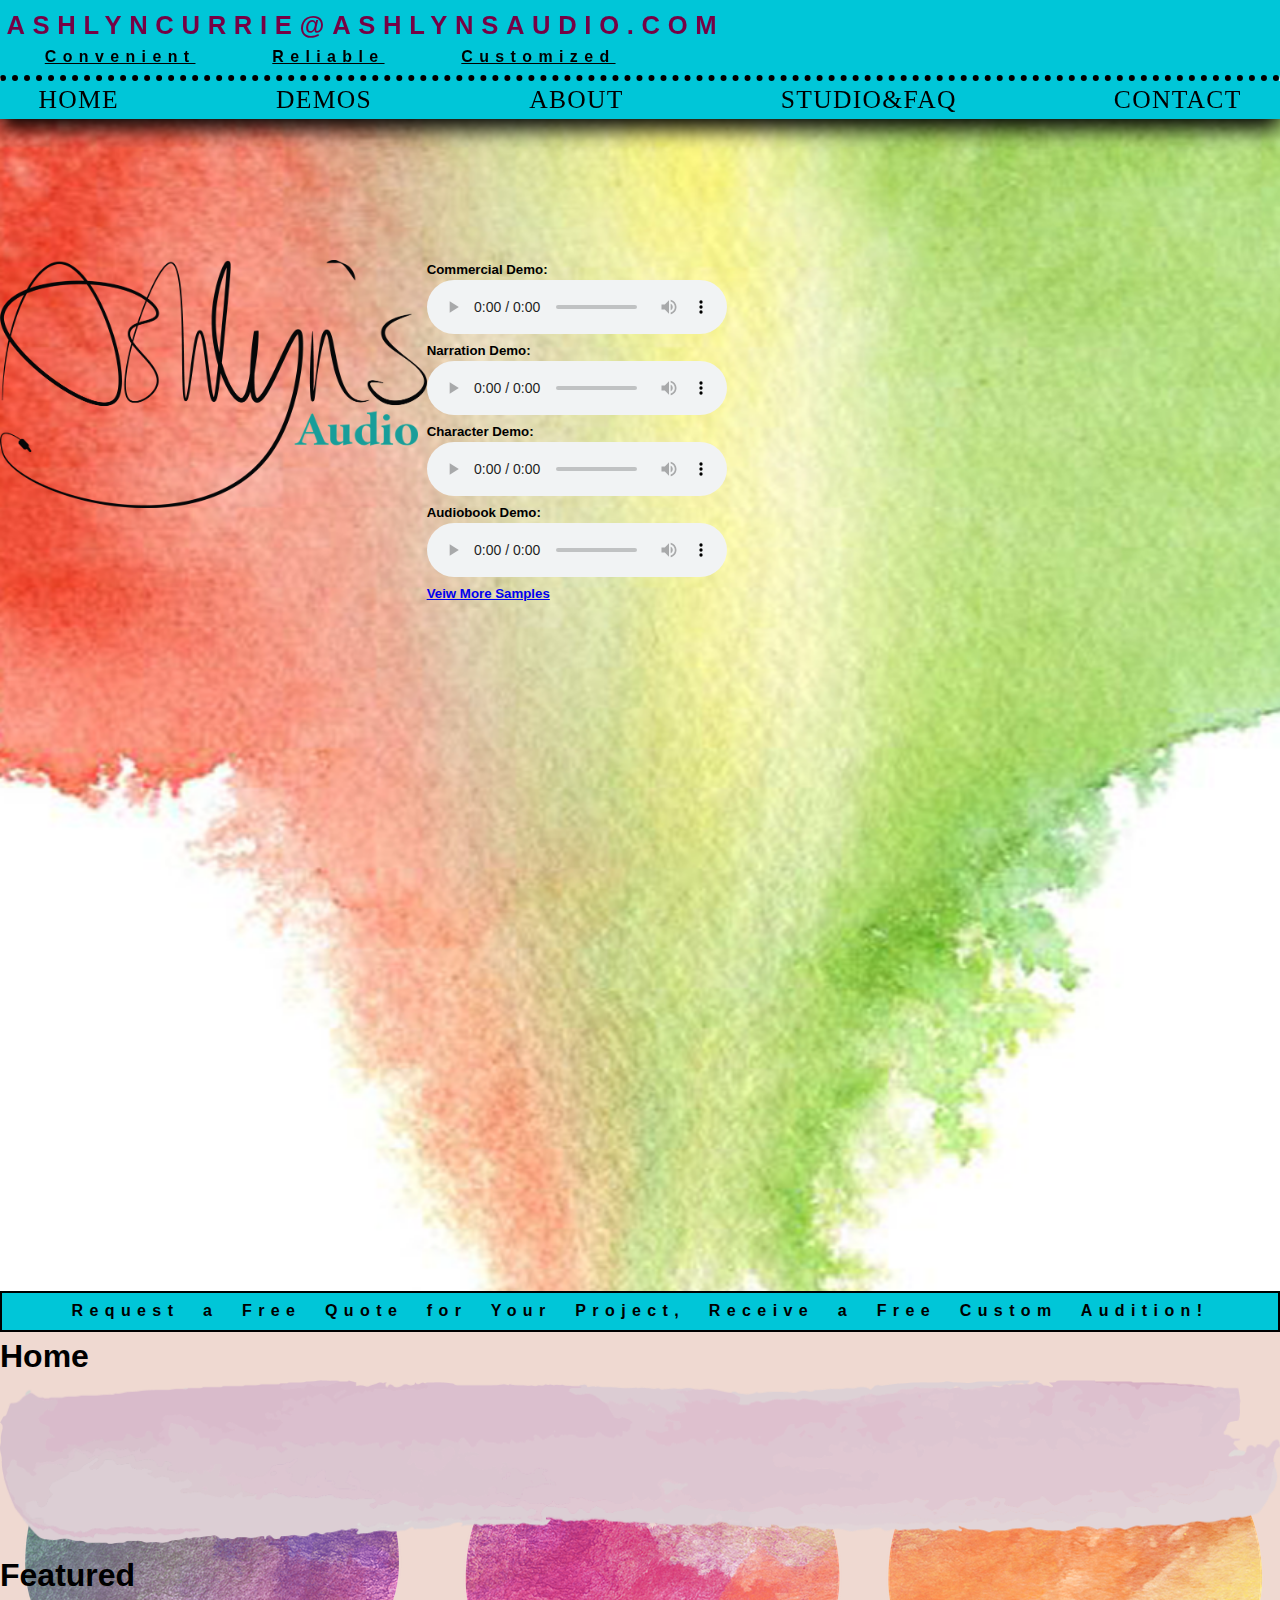
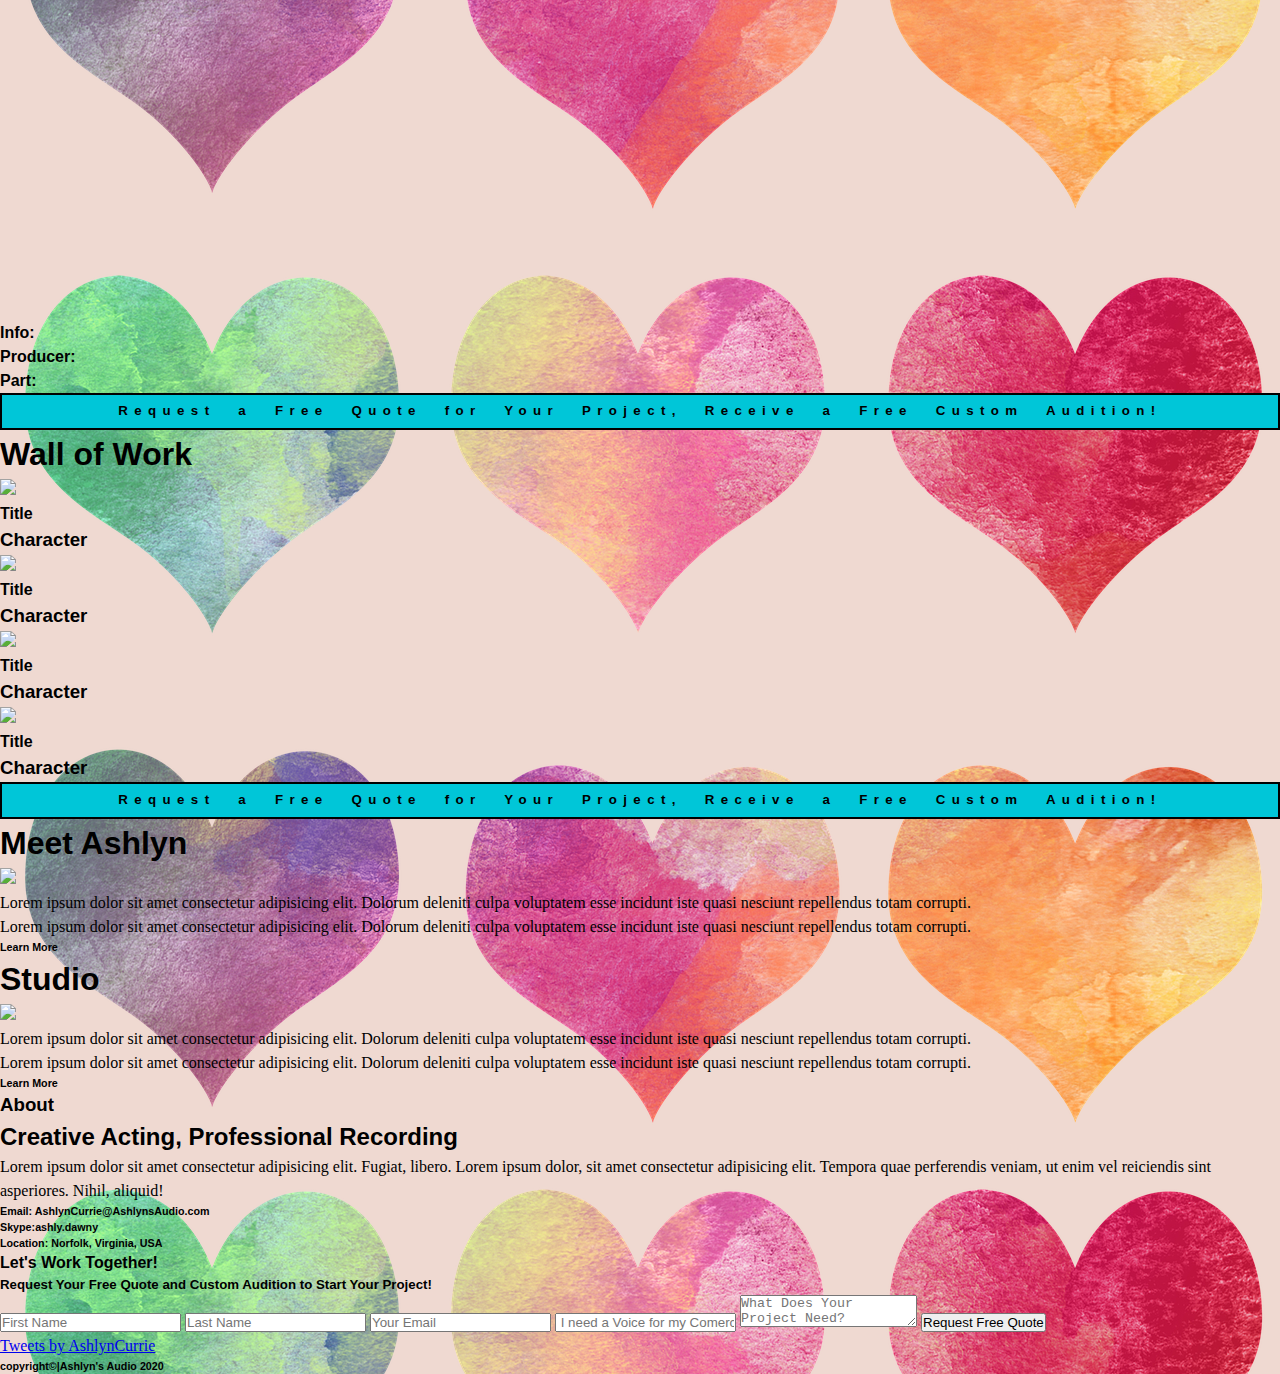
==== html/index.html @ 179a5817 "Still messing with the Hero Page" ====
<!DOCTYPE html>
<html lang="en">
  <head>
    <meta charset="UTF-8" />
    <meta
      name="viewport"
      content="width=device-width, initial-scale=1.0, user-scaleable=no"
    />
    <title>Ashlyn's Audio</title>
    <!-- Font Family-->
    <link rel="stylesheet" href="https://use.typekit.net/pkc4pcr.css" />
    <!-- Social Icons -->
    <script
      src="https://kit.fontawesome.com/ec009e69d2.js"
      crossorigin="anonymous"
    ></script>
    <!-- /font family-->
    <link rel="stylesheet" href="../css/styles.css" />
  </head>
  <!-- this is the start of the doc-->

  <body>
    <nav id="navbar">
      <!-- <div class="logo-Nav">
        <img src="../Images/Mobile/Black Logo.png" alt="logoNav" />
      </div> -->

      <div class="benifits">
        <emailNav>
          <h2 id="emailTop">ashlyncurrie@ashlynsaudio.com</h2>
        </emailNav>

        <socialButtons>
          <ul class="social-buttons">
            <li>
              <a href="https://twitter.com/AshlynCurrie" target="_blank">
                <i class="fab fa-twitter" area-hidden="true"></i>
              </a>
            </li>
            <li>
              <a href="https://www.facebook.com/AshlynsAudio" target="_blank">
                <i class="fab fa-facebook-f" area-hidden="true"></i>
              </a>
            </li>

            <li>
              <a
                href="https://www.linkedin.com/in/ashlynsaudio/"
                target="_blank"
              >
                <i class="fab fa-linkedin-in" area-hidden="true"></i>
              </a>
            </li>

            <li>
              <a
                href="https://www.youtube.com/channel/UCi03yDWc59pKaWIKcKPQ2Fw"
                target="_blank"
              >
                <i class="fab fa-youtube" area-hidden="true"></i>
              </a>
            </li>
            <div style="clear: both"></div>
          </ul>
        </socialButtons>

        <div class="descriptors">
          <ul>
            <li>
              <h5>Convenient</h5>
            </li>
            <li>
              <h5>Reliable</h5>
            </li>
            <li>
              <h5>Customized</h5>
            </li>
          </ul>
        </div>
      </div>

      <hr />
      <ul class="topNav">
        <li><a href="index.html">Home</a></li>
        <li><a href="demos.html">Demos</a></li>
        <li><a href="about.html">About</a></li>
        <li><a href="studiofaq.html">Studio&FAQ</a></li>
        <li><a href="contact.html">Contact</a></li>
      </ul>
    </nav>
    <!--########################### /nav #######################-->

    <section class="aboveFold">
      <div class="hero-page">
        <div>
          <img src="../Images/Mobile/Ashlyn's Audio elegant 2.png" alt="logo" />
        </div>

        <div class="demoContainer">
          <div class="commercialDemo">
            <h5>Commercial Demo:</h5>
            <audio controls="controls">
              <source src="track.mp3" type="audio/mp3" />
              <source src="track.wav" type="audio/wav" />
              your browser does not support the audio element.
            </audio>
          </div>

          <div class="narrationDemo">
            <h5>Narration Demo:</h5>
            <audio controls="controls">
              <source src="track.mp3" type="audio/mp3" />
              <source src="track.wav" type="audio/wav" />
              your browser does not support the audio element.
            </audio>
          </div>

          <div class="characterDemo">
            <h5>Character Demo:</h5>
            <audio controls="controls">
              <source src="track.mp3" type="audio/mp3" />
              <source src="track.wav" type="audio/wav" />
              your browser does not support the audio element.
            </audio>
          </div>

          <div class="audiobookDemo">
            <h5>Audiobook Demo:</h5>
            <audio controls="controls">
              <source src="track.mp3" type="audio/mp3" />
              <source src="track.wav" type="audio/wav" />
              your browser does not support the audio element.
            </audio>
          </div>

          <h5><a href="demos.html">Veiw More Samples</a></h5>
        </div>
      </div>

      <h4 id="qtRequestBtn">
        <a href="contact.html">
          Request a Free Quote for Your Project, Receive a Free Custom
          Audition!</a
        >
      </h4>
    </section>
    <!-- /hero -->

    <main>
      <section class="pageHeader">
        <div class="homeHeader">
          <h1>Home</h1>
          <img src="../Images/Mobile/lavender stripe.png" alt="homeBase" />
        </div>

        <div class="Featured">
          <h1>Featured</h1>
          <iframe
            width="560"
            height="315"
            src="https://www.youtube.com/embed/hs3eHNfLt_8"
            frameborder="0"
            allow="accelerometer; autoplay; clipboard-write; encrypted-media; gyroscope; picture-in-picture"
            allowfullscreen
          ></iframe>
        </div>

        <div class="featuredInfo">
          <h4>Info:</h4>
          <h4>Producer:</h4>
          <h4>Part:</h4>
        </div>

        <h5 id="qtRequestBtn">
          <a href="contact.html">
            Request a Free Quote for Your Project, Receive a Free Custom
            Audition!</a
          >
        </h5>
      </section>
      <!-- ##############################/pageHeader #######################-->

      <section class="work">
        <div class="wallTitle">
          <h1>Wall of Work</h1>

          <div class="workContainer">
            <div class="box">
              <div class="imgBox">
                <img src="#" />
              </div>
              <div class="details">
                <div class="content">
                  <h4>Title</h4>
                  <h3>Character</h3>
                </div>
              </div>
            </div>

            <div class="box">
              <div class="imgBox">
                <img src="#" />
              </div>
              <div class="details">
                <div class="content">
                  <h4>Title</h4>
                  <h3>Character</h3>
                </div>
              </div>
            </div>

            <div class="box">
              <div class="imgBox">
                <img src="#" />
              </div>
              <div class="details">
                <div class="content">
                  <h4>Title</h4>
                  <h3>Character</h3>
                </div>
              </div>
            </div>

            <div class="box">
              <div class="imgBox">
                <img src="#" />
              </div>
              <div class="details">
                <div class="content">
                  <h4>Title</h4>
                  <h3>Character</h3>
                </div>
              </div>
            </div>
          </div>
          <!--  /WorkContainer -->
        </div>
        <!-- /WallTitle -->

        <h5 id="qtRequestBtn">
          <a href="contact.html">
            Request a Free Quote for Your Project, Receive a Free Custom
            Audition!</a
          >
        </h5>
      </section>
      <!-- /workSection -->

      <section class="meetAshlyn">
        <div class="meetTitle">
          <h1>Meet Ashlyn</h1>
        </div>

        <div class="ashlynImg">
          <img src="#" />
        </div>

        <div class="textbox1">
          <p>
            Lorem ipsum dolor sit amet consectetur adipisicing elit. Dolorum
            deleniti culpa voluptatem esse incidunt iste quasi nesciunt
            repellendus totam corrupti.
          </p>
        </div>

        <div class="textbox2">
          <p>
            Lorem ipsum dolor sit amet consectetur adipisicing elit. Dolorum
            deleniti culpa voluptatem esse incidunt iste quasi nesciunt
            repellendus totam corrupti.
          </p>
        </div>

        <div class="learnMoreBtn">
          <h6>Learn More</h6>
        </div>
      </section>
      <!-- /meetAshlyn -->

      <section class="studio">
        <div class="studioTitle">
          <h1>Studio</h1>
        </div>

        <div class="studioImg">
          <img src="#" />
        </div>

        <div class="textbox1">
          <p>
            Lorem ipsum dolor sit amet consectetur adipisicing elit. Dolorum
            deleniti culpa voluptatem esse incidunt iste quasi nesciunt
            repellendus totam corrupti.
          </p>
        </div>

        <div class="textbox2">
          <p>
            Lorem ipsum dolor sit amet consectetur adipisicing elit. Dolorum
            deleniti culpa voluptatem esse incidunt iste quasi nesciunt
            repellendus totam corrupti.
          </p>
        </div>

        <div class="learnMoreBtn">
          <h6>Learn More</h6>
        </div>
      </section>
      <!-- /Studio -->

      <section class="footer">
        <div class="aboutFooter">
          <div class="abouttxt">
            <h3>About</h3>
            <h2>Creative Acting, Professional Recording</h2>
            <p>
              Lorem ipsum dolor sit amet consectetur adipisicing elit. Fugiat,
              libero. Lorem ipsum dolor, sit amet consectetur adipisicing elit.
              Tempora quae perferendis veniam, ut enim vel reiciendis sint
              asperiores. Nihil, aliquid!
            </p>
          </div>
          <div class="contactInfo">
            <h6>Email: AshlynCurrie@AshlynsAudio.com</h6>
            <h6>Skype:ashly.dawny</h6>
            <h6>Location: Norfolk, Virginia, USA</h6>
          </div>

          <div class="socialfoot">
            <socialButtons>
              <ul class="social-buttons">
                <li>
                  <a href="https://twitter.com/AshlynCurrie" target="_blank">
                    <i class="fab fa-twitter" area-hidden="true"></i>
                  </a>
                </li>
                <li>
                  <a
                    href="https://www.facebook.com/AshlynsAudio"
                    target="_blank"
                  >
                    <i class="fab fa-facebook-f" area-hidden="true"></i>
                  </a>
                </li>

                <li>
                  <a
                    href="https://www.linkedin.com/in/ashlynsaudio/"
                    target="_blank"
                  >
                    <i class="fab fa-linkedin-in" area-hidden="true"></i>
                  </a>
                </li>

                <li>
                  <a
                    href="https://www.youtube.com/channel/UCi03yDWc59pKaWIKcKPQ2Fw"
                    target="_blank"
                  >
                    <i class="fab fa-youtube" area-hidden="true"></i>
                  </a>
                </li>
                <div style="clear: both"></div>
              </ul>
            </socialButtons>
          </div>
        </div>
        <!-- /About Footer -->

        <div class="contactFooter">
          <h4>Let's Work Together!</h4>
          <h5>
            Request Your Free Quote and Custom Audition to Start Your Project!
          </h5>

          <div class="contactcontainer">
            <form class="contact-form" action="contactform,php" method="post">
              <input type="text" name="First Name" placeholder="First Name" />

              <input type="text" name="Last Name" placeholder="Last Name" />

              <input type="text" name="Email" placeholder="Your Email" />

              <input
                type="text"
                name="Subject"
                placeholder=" I need a Voice for my Comercial,Audiobook,Narration,Character... "
              />
              <textarea
                name="message"
                placeholder="What Does Your Project Need?"
              ></textarea>
              <button type="submit" name="button">Request Free Quote</button>
            </form>
          </div>
        </div>
        <!-- /Contact Footer -->

        <div class="twitterfoot">
          <a
            class="twitter-timeline"
            href="https://twitter.com/AshlynCurrie?ref_src=twsrc%5Etfw"
            >Tweets by AshlynCurrie</a
          >
          <script
            async
            src="https://platform.twitter.com/widgets.js"
            charset="utf-8"
          ></script>
        </div>
        <!-- /twitter Footer -->
      </section>
      <!-- /footer -->

      <section class="copyright">
        <h6>copyright&copy;|Ashlyn's Audio 2020</h6>
      </section>
      <!-- /copyright -->
    </main>
  </body>
</html>
---- css/styles.css ----
/*  Color Story

color: #00c6d8; Dark Turqoise
color: #750245; Pansy Purple
color: #FFFFFF; White
Color: #000000; Black
color: #61AD47; GReen RYB

*/

/* font family

<h1> font-family: active, sans-serif;
<h2> font-family: active, sans-serif;

<h3>font-family: rock-salt-pro, sans-serif;
<h4>font-family: rock-salt-pro, sans-serif;
<h5>font-family: skippy-sharp, sans-serif;
<h6>font-family: marydale, sans-serif;
<p> font-family: typeka, serif;

*/

/* ########### Defaults ########### */
* {
  margin: 0;
  padding: 0;
  box-sizing: border-box;
}

body {
  font-family: typeka, serif;
  background-image: url(../Images/Mobile/hearts.png);
  background-color: #eacdc2c0;
  background-size: cover;
  background-repeat: no-repeat repeat;
  position: absolute;
  width: 100%;
  line-height: 1.5;
  min-height: 16px;
}

h1 {
  font-family: active, sans-serif;
}
h2 {
  font-family: active, sans-serif;
}
h3 {
  font-family: rock-salt-pro, sans-serif;
}
h4 {
  font-family: rock-salt-pro, sans-serif;
}
h5 {
  font-family: skippy-sharp, sans-serif;
}
h6 {
  font-family: marydale, sans-serif;
}
p {
  font-family: typeka, serif;
}

body::-webkit-scrollbar {
  width: 0.25rem;
}

body::-webkit-scrollbar-track {
  background: #1e1e24;
}

body::-webkit-scrollbar-thumb {
  background: #6649b8;
}

/* ########################## NAV BAR ############################### */

nav {
  position: fixed;
  background-color: #00c6d8;
  min-width: 100vw;
  min-height: fit-content;
  box-shadow: black 0px 10px 20px;
  z-index: 99999;
}

.topNav {
  overflow: hidden;
  display: flex;
  justify-content: space-between;
  margin: 0 3vw;
  list-style: none;
}

.topNav li a {
  display: flex;
  flex-direction: column;
  align-content: center;
  color: black;
  font-size: 2vw;
  text-decoration: none;
  letter-spacing: 0.1vw;
  text-transform: uppercase;
}

.topNav li a:hover {
  color: white;
}

.topNav li a:active {
  background-color: #750245;
}

/* ##################### Benifits #################### */

.benifits {
  overflow: hidden;
  display: grid;
  grid-template-columns: 3fr 1fr;
  grid-template-rows: 1fr;
  grid-template-areas:
    "email     social"
    "descriptor" "descriptor";
  margin: 0.5vw;
}

#emailTop {
  grid-area: email;
  text-transform: uppercase;
  color: #750245;
  font-size: 2vw;
  letter-spacing: 0.6vw;
}

.descriptors {
  letter-spacing: 0.5vw;
  word-spacing: 7vw;
}

.descriptors li {
  grid-area: descriptor;
  display: inline-flex;
  justify-content: space-between;
  text-align: center;
  font-size: 3.5vw;
  float: left;
}

.descriptors li:nth-child(1) {
  list-style: none;
  font-size: 1.5vw;
  text-decoration: underline;
  margin: 0 3vw;
}
.descriptors li:nth-child(2) {
  list-style: none;
  font-size: 1.5vw;
  text-decoration: underline;
  margin: 0 3vw;
}
.descriptors li:nth-child(3) {
  list-style: none;
  font-size: 1.5vw;
  text-decoration: underline;
  margin: 0 3vw;
}

/* ############################ Social buttons Top ######################### */

.social-buttons {
  grid-area: social;
  display: inline-flex;
  justify-content: space-between;
  text-align: center;
  font-size: 2vw;
  float: right;
}

.social-buttons li {
  list-style: none;
  width: calc(12% / 4);
}

.social-buttons li a {
  padding: 0.5vw;
  text-decoration: none;
  color: black;
}

.social-buttons li:nth-child(1) a:hover {
  color: white;
  text-shadow: black 3px 3px 10px, black -3px -3px 10px;
}
.social-buttons li:nth-child(2) a:hover {
  color: white;
  text-shadow: black 3px 3px 10px, black -3px -3px 10px;
}
.social-buttons li:nth-child(3) a:hover {
  color: white;
  text-shadow: black 3px 3px 10px, black -3px -3px 10px;
}
.social-buttons li:nth-child(4) a:hover {
  color: white;
  text-shadow: black 3px 3px 10px, black -3px -3px 10px;
}

hr {
  border-top: 0.5vw dotted black;
  border-bottom: none;
}
/* ######################### Body######################### */
/*  Color Story

color: #00c6d8; Dark Turqoise
color: #750245; Pansy Purple
color: #FFFFFF; White
Color: #000000; Black
color: #61AD47; GReen RYB

*/

/* font family

<h1> font-family: active, sans-serif;
<h2> font-family: active, sans-serif;

<h3>font-family: rock-salt-pro, sans-serif;
<h4>font-family: rock-salt-pro, sans-serif;
<h5>font-family: skippy-sharp, sans-serif;
<h6>font-family: marydale, sans-serif;
<p> font-family: typeka, serif;

*/
/* ################### Above Fold ####################### */

.aboveFold {
  overflow: hidden;
  margin-top: -25vw;
  background-image: url(../Images/Mobile/logo\ base.png);
  background-size: cover;
}

.hero-page {
  margin-top: 580px;
  display: grid;
  grid-template-columns: repeat(3, 1fr);
  grid-template-rows: repeat(3, 1fr);
}

img {
  width: 100%;
  height: auto;
}

.aboveFold &:nth-child(1) {
  grid-column: 1 / span 3;
  grid-row: 1 / span 3;
}
.aboveFold &:nth-child(2) {
  grid-column: 2 / span 2;
  grid-row: 1 / span 2;
}
.aboveFold &:nth-child(3) {
  grid-column: 2 / span 3;
  grid-row: 2 / span 3;
}

/* ################### demos ####################### */

.demoContainer {
  width: 100%;
}

/* ################### /demos ####################### */
#qtRequestBtn a {
  display: inline-block;
  width: 100%;
  height: fit-content;
  border: black 2px solid;
  background-color: #00c6d8;
  text-decoration: none;
  color: black;
  list-style: none;
  padding: 0.5vw;
  text-align: center;
  word-spacing: 1vw;
  letter-spacing: 0.5vw;
}
#qtRequestBtn a:hover {
  color: white;
  background-color: #750245;
}
/* ################### /Above Fold ####################### */

/* ################### /Above Fold ####################### */

/* ######################### Body######################### */
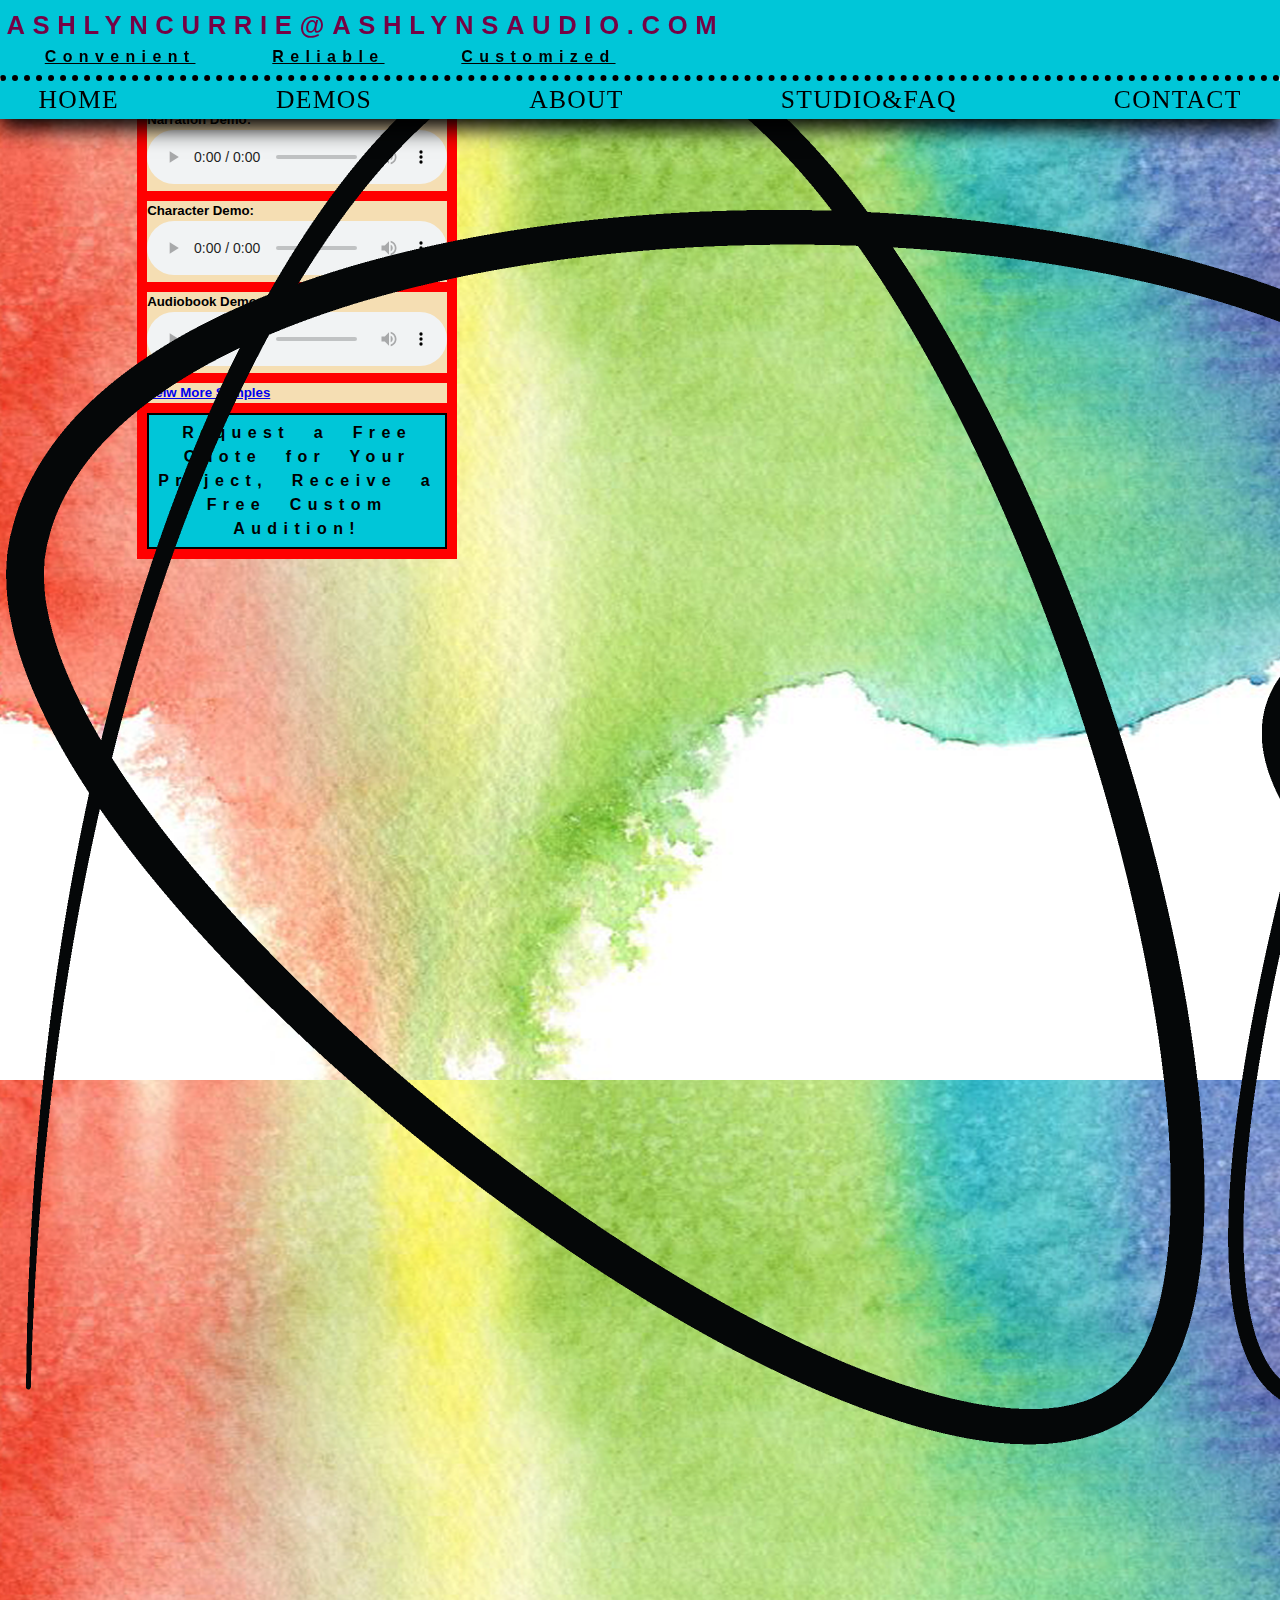
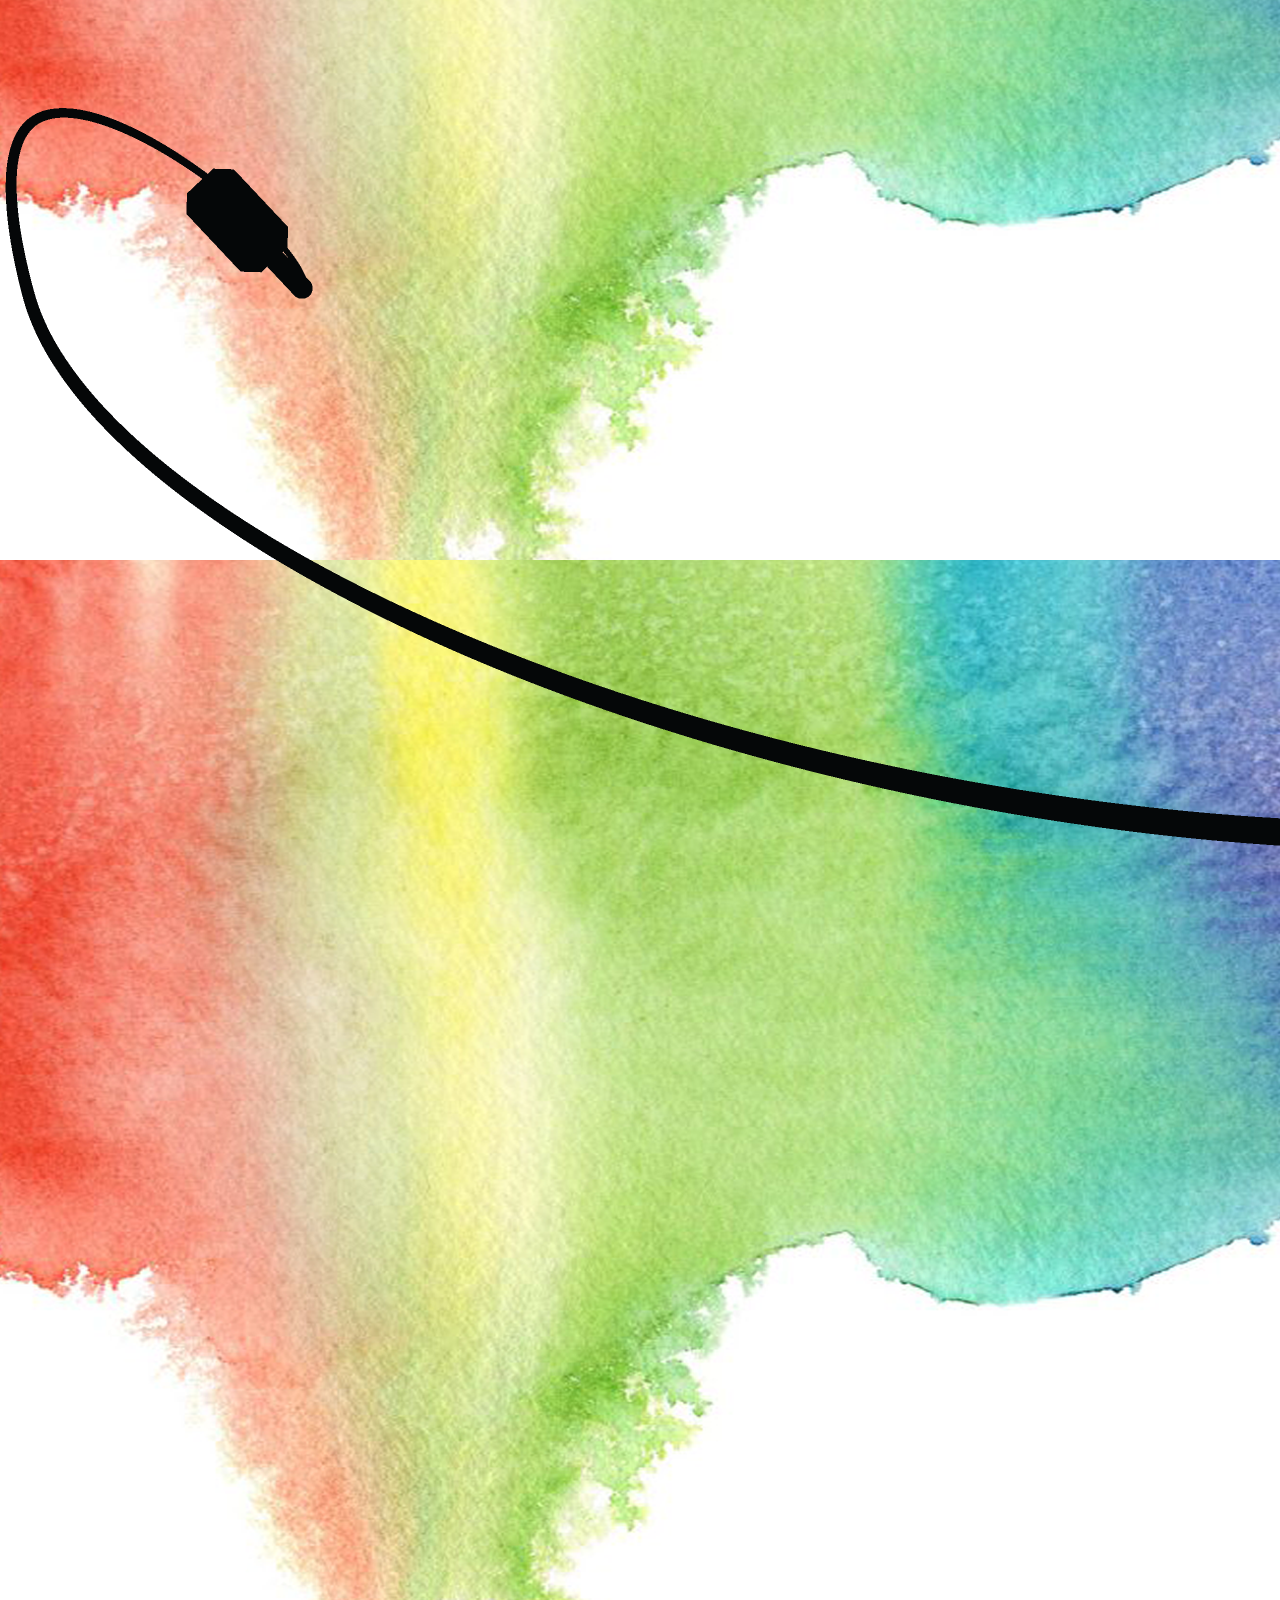
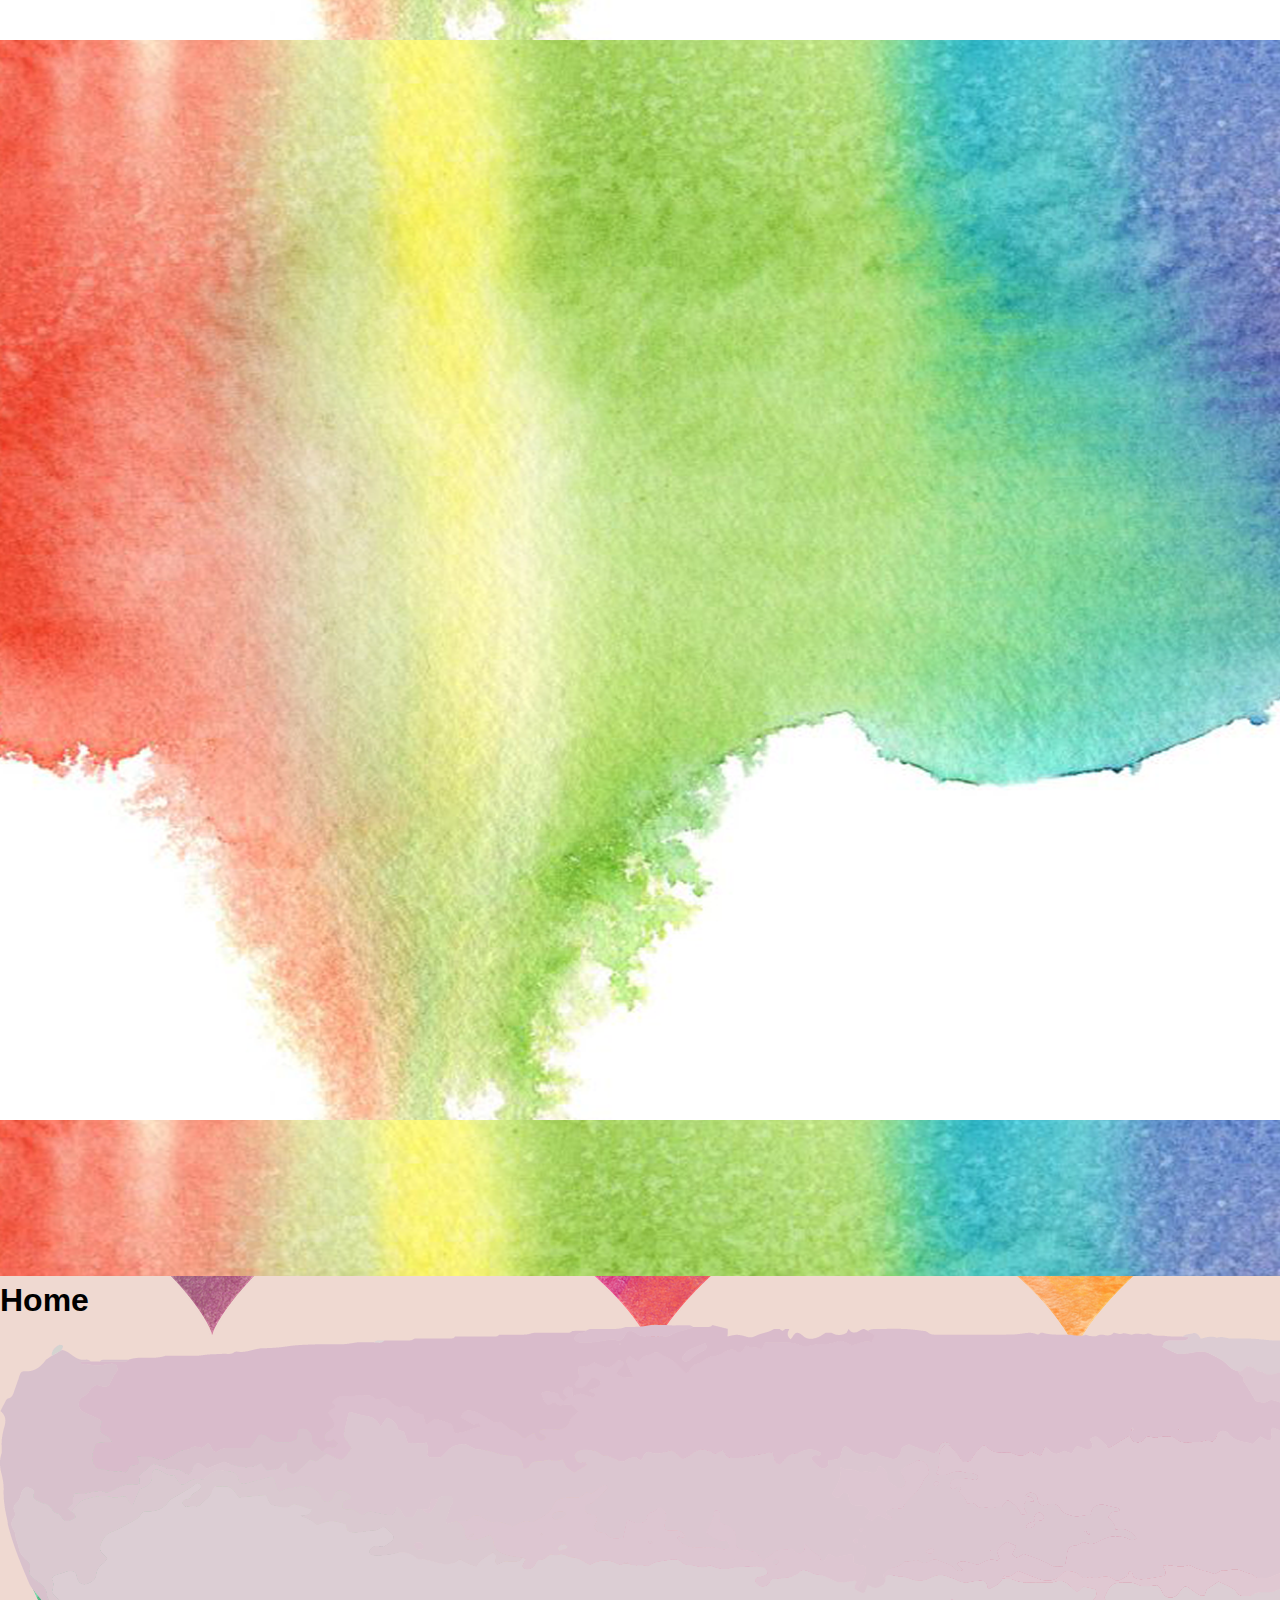
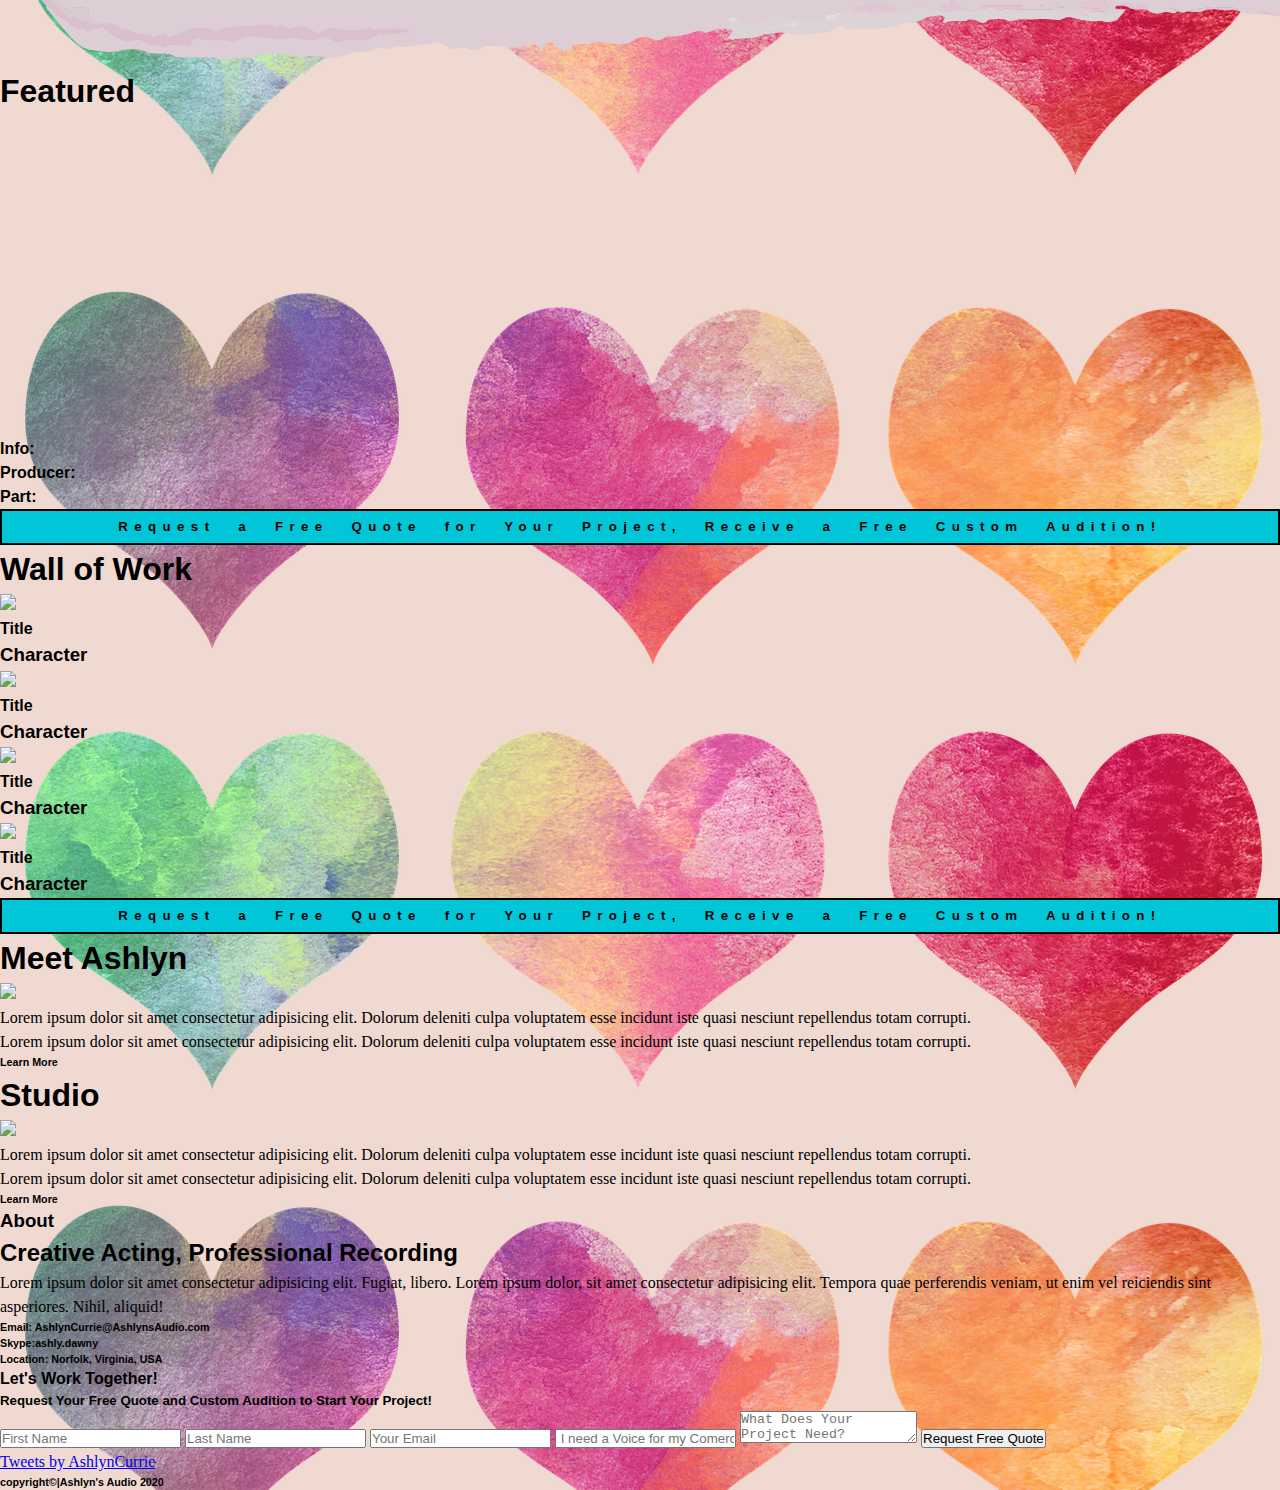
==== commit 077d9df9: "stilll trying to overlap items" ====
--- a/html/index.html
+++ b/html/index.html
@@ -90,95 +90,103 @@
     </nav>
     <!--########################### /nav #######################-->
 
-    <section class="aboveFold">
-      <div class="hero-page">
-        <div>
-          <img src="../Images/Mobile/Ashlyn's Audio elegant 2.png" alt="logo" />
-        </div>
-
-        <div class="demoContainer">
-          <div class="commercialDemo">
-            <h5>Commercial Demo:</h5>
-            <audio controls="controls">
-              <source src="track.mp3" type="audio/mp3" />
-              <source src="track.wav" type="audio/wav" />
-              your browser does not support the audio element.
-            </audio>
-          </div>
-
-          <div class="narrationDemo">
-            <h5>Narration Demo:</h5>
-            <audio controls="controls">
-              <source src="track.mp3" type="audio/mp3" />
-              <source src="track.wav" type="audio/wav" />
-              your browser does not support the audio element.
-            </audio>
-          </div>
-
-          <div class="characterDemo">
-            <h5>Character Demo:</h5>
-            <audio controls="controls">
-              <source src="track.mp3" type="audio/mp3" />
-              <source src="track.wav" type="audio/wav" />
-              your browser does not support the audio element.
-            </audio>
-          </div>
-
-          <div class="audiobookDemo">
-            <h5>Audiobook Demo:</h5>
-            <audio controls="controls">
-              <source src="track.mp3" type="audio/mp3" />
-              <source src="track.wav" type="audio/wav" />
-              your browser does not support the audio element.
-            </audio>
-          </div>
-
-          <h5><a href="demos.html">Veiw More Samples</a></h5>
-        </div>
+    <section class="hero" id="hero">
+      <div class="heroContainer">
+        <div class="grid-item item-1">
+          <img src="../Images/Mobile/Ashlyn's Audio elegant 2.png"/>
+        </div>
+
+        <div class="grid-item item-2">
+          <div class="demoContainer">
+            
+            <div class="grid-item item-1">
+              <h5>Commercial Demo:</h5>
+              <audio controls="controls">
+                <source src="track.mp3" type="audio/mp3" />
+                <source src="track.wav" type="audio/wav" />
+                your browser does not support the audio element.
+              </audio>
+            </div>
+  
+            <div class="grid-item item-2">
+              <h5>Narration Demo:</h5>
+              <audio controls="controls">
+                <source src="track.mp3" type="audio/mp3" />
+                <source src="track.wav" type="audio/wav" />
+                your browser does not support the audio element.
+              </audio>
+            </div>
+  
+            <div class="grid-item item-3">
+              <h5>Character Demo:</h5>
+              <audio controls="controls">
+                <source src="track.mp3" type="audio/mp3" />
+                <source src="track.wav" type="audio/wav" />
+                your browser does not support the audio element.
+              </audio>
+            </div>
+  
+            <div class="grid-item item-4">
+              <h5>Audiobook Demo:</h5>
+              <audio controls="controls">
+                <source src="track.mp3" type="audio/mp3" />
+                <source src="track.wav" type="audio/wav" />
+                your browser does not support the audio element.
+              </audio>
+            </div>
+  
+            <div class="grid-item item-5">
+              <h5><a href="demos.html">Veiw More Samples</a></h5>
+            </div>
+            
+            <div class="grid-item item-6">
+              <h4 id="qtRequestBtn">
+                <a href="contact.html">
+                  Request a Free Quote for Your Project, Receive a Free Custom
+                  Audition!
+                </a>
+              </h4>
+            </div>
+            
+          </div> <!-- ##################/DemoContainer#################### -->
+        </div>
+      </div> <!-- </container>  -->
+    </section>
+    <!-- ###########################/hero########################## -->
+
+
+    <section class="pageHeader">
+      <div class="homeHeader">
+        <h1>Home</h1>
+        <img src="../Images/Mobile/lavender stripe.png" alt="homeBase" />
       </div>
 
-      <h4 id="qtRequestBtn">
+      <div class="Featured">
+        <h1>Featured</h1>
+        <iframe
+          width="560"
+          height="315"
+          src="https://www.youtube.com/embed/hs3eHNfLt_8"
+          frameborder="0"
+          allow="accelerometer; autoplay; clipboard-write; encrypted-media; gyroscope; picture-in-picture"
+          allowfullscreen
+        ></iframe>
+      </div>
+
+      <div class="featuredInfo">
+        <h4>Info:</h4>
+        <h4>Producer:</h4>
+        <h4>Part:</h4>
+      </div>
+
+      <h5 id="qtRequestBtn">
         <a href="contact.html">
           Request a Free Quote for Your Project, Receive a Free Custom
-          Audition!</a
-        >
-      </h4>
+          Audition!
+        </a>
+      </h5>
     </section>
-    <!-- /hero -->
-
-    <main>
-      <section class="pageHeader">
-        <div class="homeHeader">
-          <h1>Home</h1>
-          <img src="../Images/Mobile/lavender stripe.png" alt="homeBase" />
-        </div>
-
-        <div class="Featured">
-          <h1>Featured</h1>
-          <iframe
-            width="560"
-            height="315"
-            src="https://www.youtube.com/embed/hs3eHNfLt_8"
-            frameborder="0"
-            allow="accelerometer; autoplay; clipboard-write; encrypted-media; gyroscope; picture-in-picture"
-            allowfullscreen
-          ></iframe>
-        </div>
-
-        <div class="featuredInfo">
-          <h4>Info:</h4>
-          <h4>Producer:</h4>
-          <h4>Part:</h4>
-        </div>
-
-        <h5 id="qtRequestBtn">
-          <a href="contact.html">
-            Request a Free Quote for Your Project, Receive a Free Custom
-            Audition!</a
-          >
-        </h5>
-      </section>
-      <!-- ##############################/pageHeader #######################-->
+    <!-- ##############################/pageHeader #######################-->
 
       <section class="work">
         <div class="wallTitle">
@@ -307,7 +315,7 @@
         </div>
       </section>
       <!-- /Studio -->
-
+    </div>
       <section class="footer">
         <div class="aboutFooter">
           <div class="abouttxt">
@@ -327,6 +335,8 @@
           </div>
 
           <div class="socialfoot">
+
+
             <socialButtons>
               <ul class="social-buttons">
                 <li>
@@ -334,6 +344,9 @@
                     <i class="fab fa-twitter" area-hidden="true"></i>
                   </a>
                 </li>
+
+
+
                 <li>
                   <a
                     href="https://www.facebook.com/AshlynsAudio"
@@ -364,7 +377,8 @@
               </ul>
             </socialButtons>
           </div>
-        </div>
+
+
         <!-- /About Footer -->
 
         <div class="contactFooter">
@@ -416,6 +430,6 @@
         <h6>copyright&copy;|Ashlyn's Audio 2020</h6>
       </section>
       <!-- /copyright -->
-    </main>
+    
   </body>
 </html>
--- a/css/styles.css
+++ b/css/styles.css
@@ -22,11 +22,13 @@
 */
 
 /* ########### Defaults ########### */
-* {
+*, *::before, *::after
+ {
   margin: 0;
   padding: 0;
   box-sizing: border-box;
 }
+
 
 body {
   font-family: typeka, serif;
@@ -38,6 +40,7 @@
   width: 100%;
   line-height: 1.5;
   min-height: 16px;
+  overflow: scroll;
 }
 
 h1 {
@@ -233,47 +236,46 @@
 
 */
 /* ################### Above Fold ####################### */
-
-.aboveFold {
+.hero{
+
+}
+.heroContainer{
+  background-image: url(../Images/Mobile/logo\ base.png);
   overflow: hidden;
-  margin-top: -25vw;
-  background-image: url(../Images/Mobile/logo\ base.png);
-  background-size: cover;
-}
-
-.hero-page {
-  margin-top: 580px;
   display: grid;
-  grid-template-columns: repeat(3, 1fr);
-  grid-template-rows: repeat(3, 1fr);
-}
-
-img {
   width: 100%;
-  height: auto;
-}
-
-.aboveFold &:nth-child(1) {
-  grid-column: 1 / span 3;
-  grid-row: 1 / span 3;
-}
-.aboveFold &:nth-child(2) {
-  grid-column: 2 / span 2;
-  grid-row: 1 / span 2;
-}
-.aboveFold &:nth-child(3) {
-  grid-column: 2 / span 3;
-  grid-row: 2 / span 3;
-}
+  height: 100%;
+  grid-template-columns: repeat(8, 1fr);
+  grid-template-rows: repeat(8,1fr);
+  grid-area: 
+  "item-1 item-1 item-1
+  "
+  ;
+}
+
+.heroContainer .grid-item{
+  background-color: wheat;
+  border: red solid 5px;
+}
+
+.heroContainer .item-1{
+  height: 100px;
+  width: 100px;
+  z-index: 3;
+  justify-items: start;
+}
+
+
+
 
 /* ################### demos ####################### */
 
-.demoContainer {
-  width: 100%;
-}
+
 
 /* ################### /demos ####################### */
 #qtRequestBtn a {
+  grid-row: 4;
+  grid-column: 1/ span 5;
   display: inline-block;
   width: 100%;
   height: fit-content;
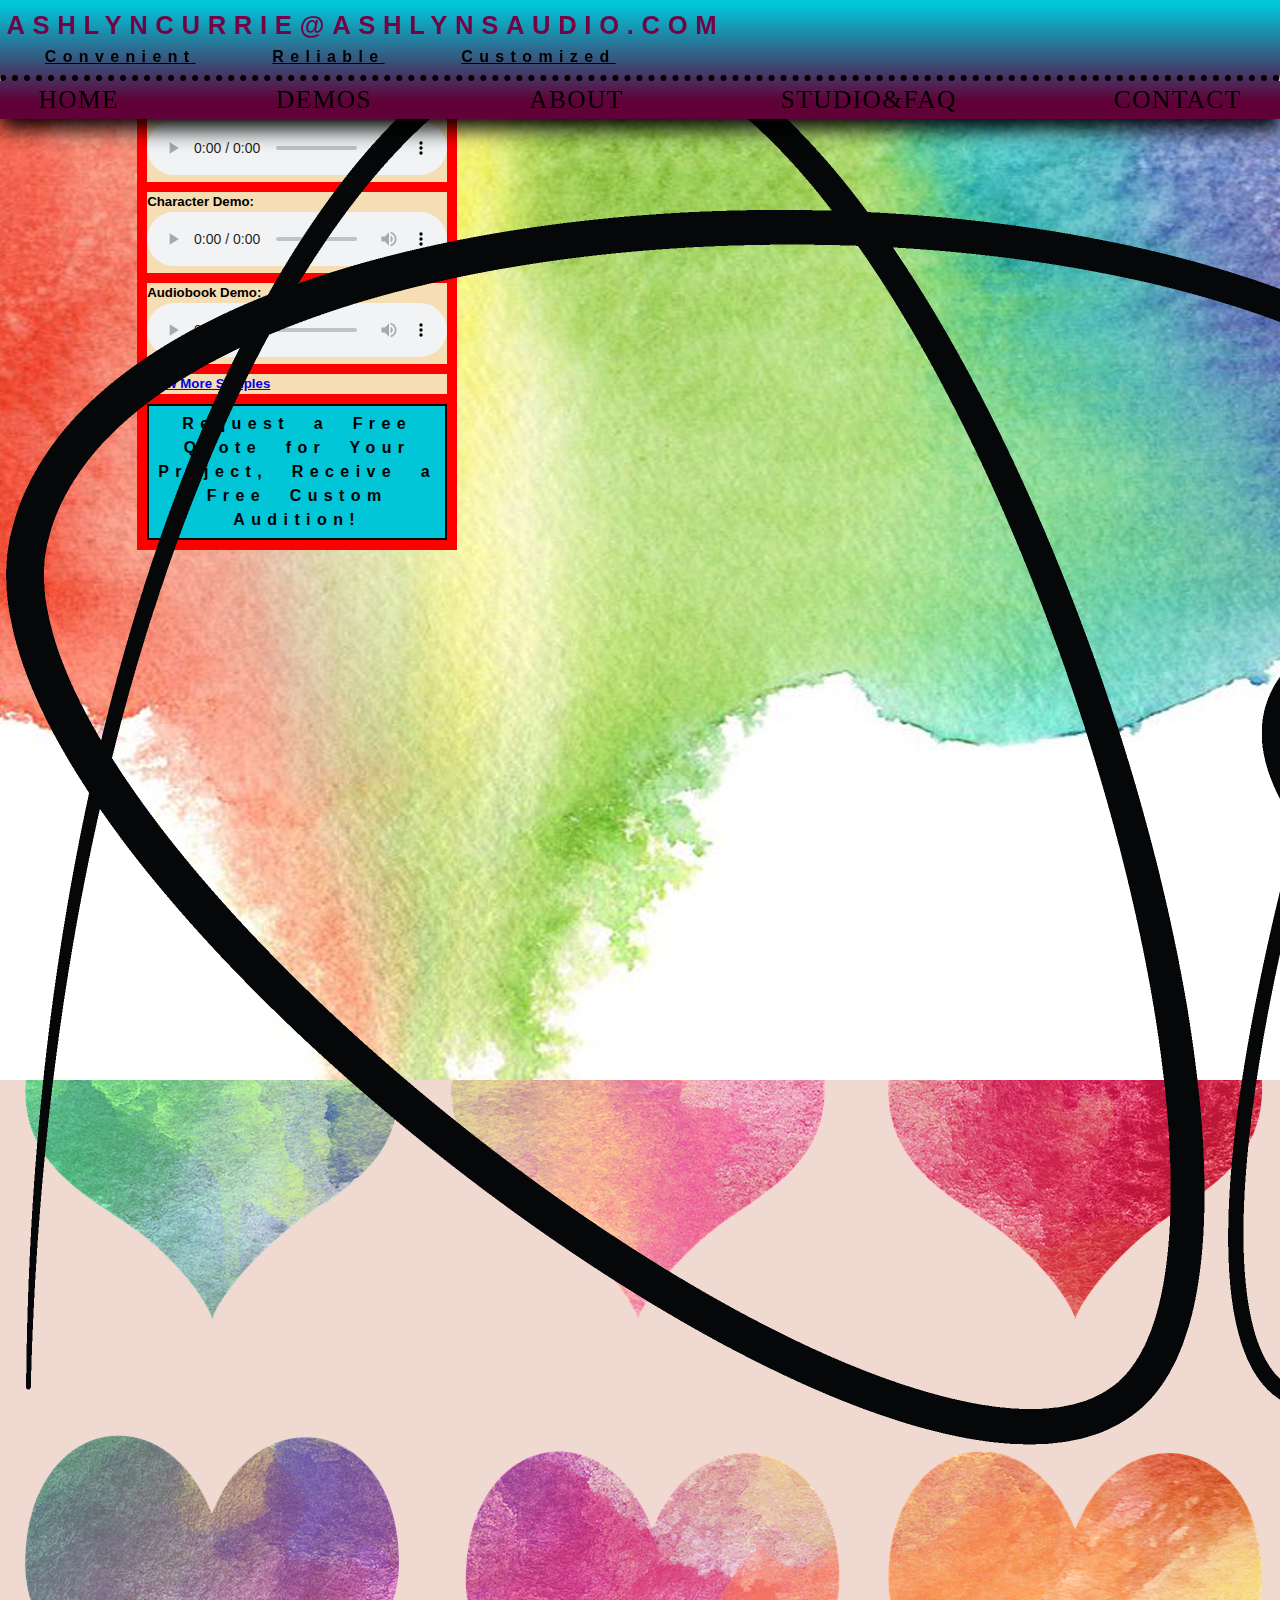
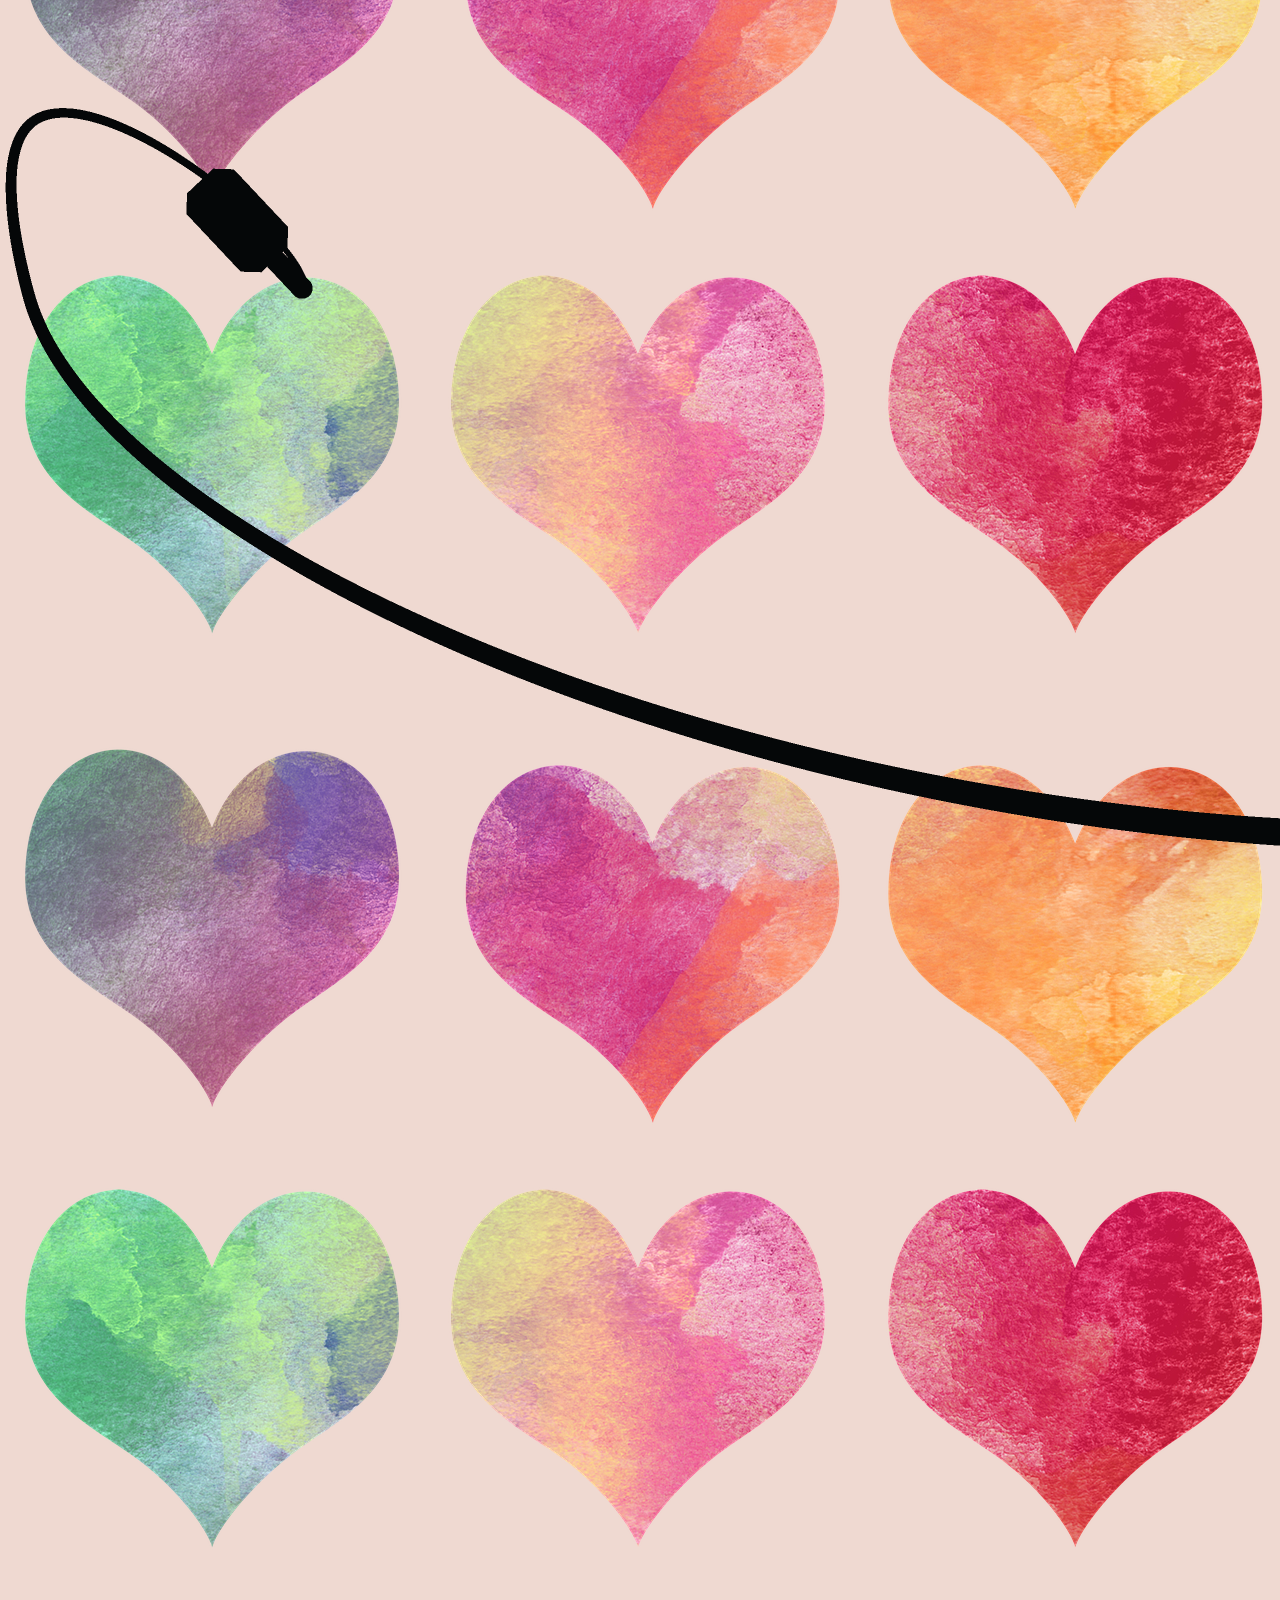
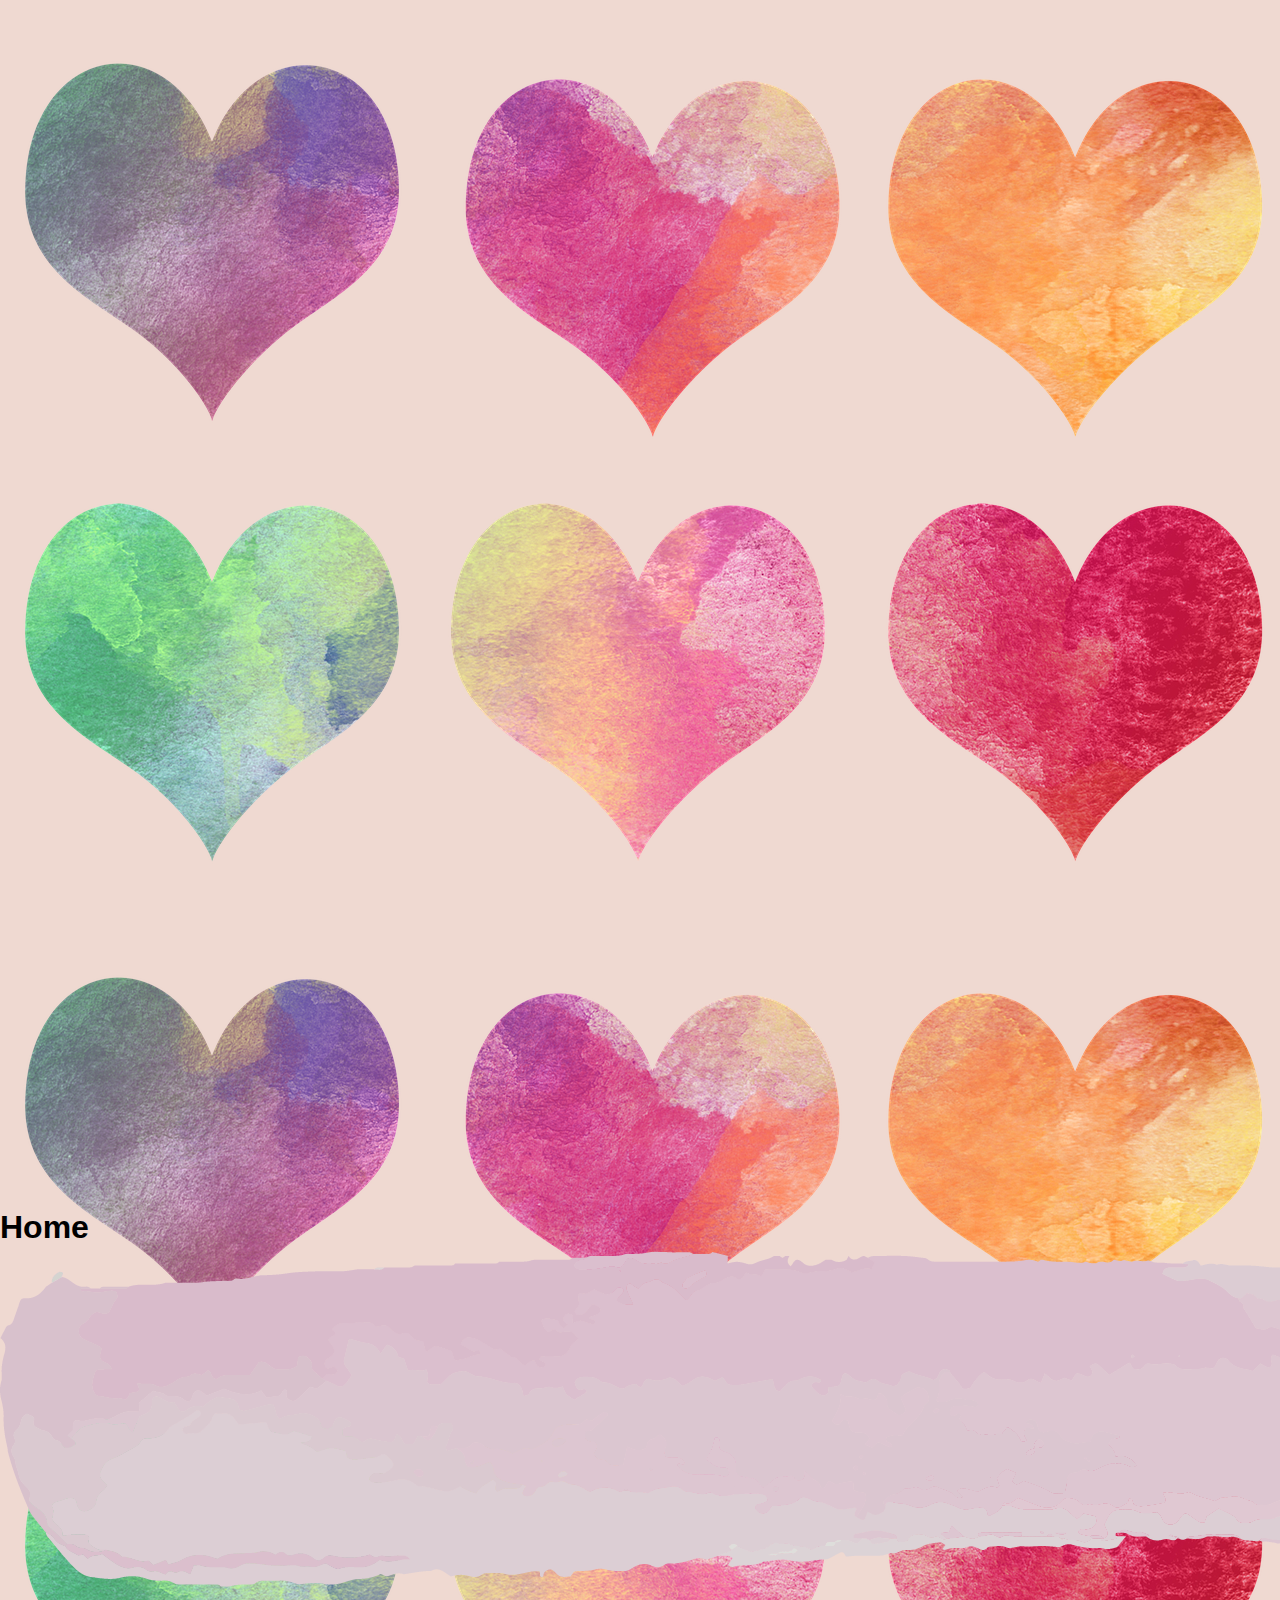
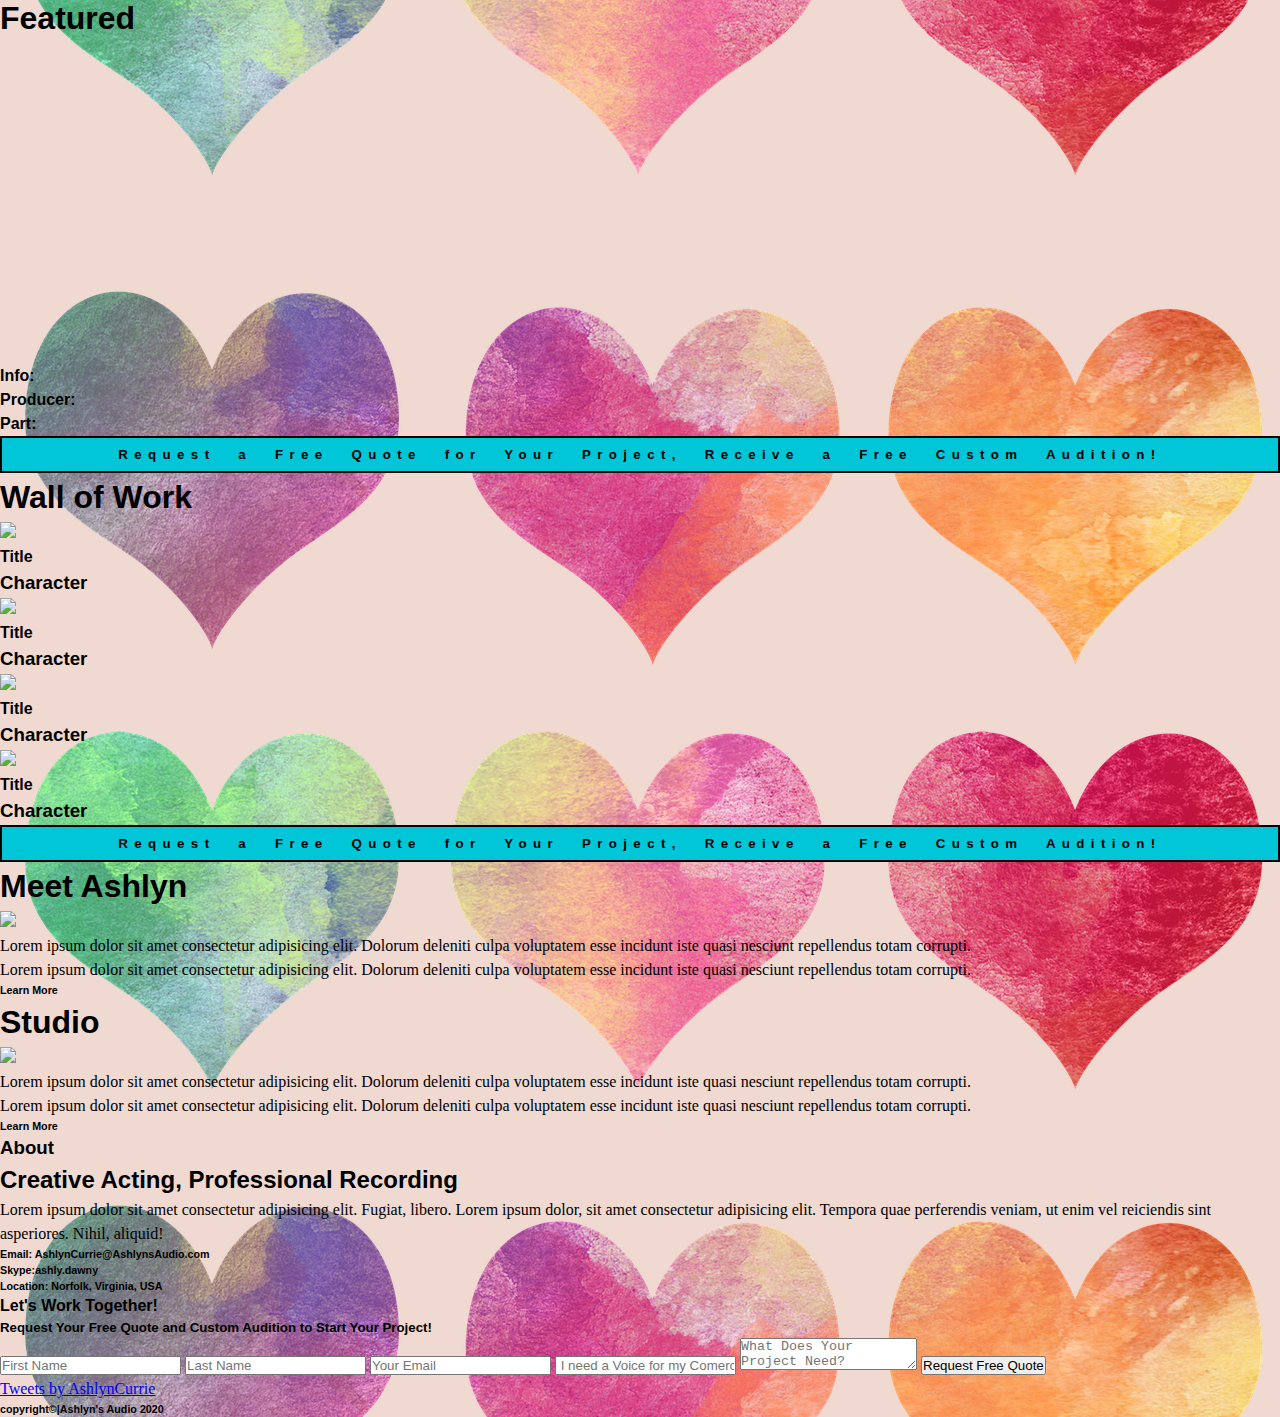
==== commit a9ee8f1a: "navbar gradient" ====
--- a/html/index.html
+++ b/html/index.html
@@ -92,6 +92,7 @@
 
     <section class="hero" id="hero">
       <div class="heroContainer">
+        
         <div class="grid-item item-1">
           <img src="../Images/Mobile/Ashlyn's Audio elegant 2.png"/>
         </div>
@@ -99,7 +100,7 @@
         <div class="grid-item item-2">
           <div class="demoContainer">
             
-            <div class="grid-item item-1">
+            <div class="grid-item item-a">
               <h5>Commercial Demo:</h5>
               <audio controls="controls">
                 <source src="track.mp3" type="audio/mp3" />
@@ -108,7 +109,7 @@
               </audio>
             </div>
   
-            <div class="grid-item item-2">
+            <div class="grid-item item-b">
               <h5>Narration Demo:</h5>
               <audio controls="controls">
                 <source src="track.mp3" type="audio/mp3" />
@@ -117,7 +118,7 @@
               </audio>
             </div>
   
-            <div class="grid-item item-3">
+            <div class="grid-item item-c">
               <h5>Character Demo:</h5>
               <audio controls="controls">
                 <source src="track.mp3" type="audio/mp3" />
@@ -126,7 +127,7 @@
               </audio>
             </div>
   
-            <div class="grid-item item-4">
+            <div class="grid-item item-d">
               <h5>Audiobook Demo:</h5>
               <audio controls="controls">
                 <source src="track.mp3" type="audio/mp3" />
@@ -135,11 +136,11 @@
               </audio>
             </div>
   
-            <div class="grid-item item-5">
+            <div class="grid-item item-e">
               <h5><a href="demos.html">Veiw More Samples</a></h5>
             </div>
             
-            <div class="grid-item item-6">
+            <div class="grid-item item-f">
               <h4 id="qtRequestBtn">
                 <a href="contact.html">
                   Request a Free Quote for Your Project, Receive a Free Custom
--- a/css/styles.css
+++ b/css/styles.css
@@ -22,13 +22,13 @@
 */
 
 /* ########### Defaults ########### */
-*, *::before, *::after
- {
+*,
+*::before,
+*::after {
   margin: 0;
   padding: 0;
   box-sizing: border-box;
 }
-
 
 body {
   font-family: typeka, serif;
@@ -81,7 +81,12 @@
 
 nav {
   position: fixed;
-  background-color: #00c6d8;
+  background: rgb(0, 198, 216);
+  background: linear-gradient(
+    180deg,
+    rgba(0, 198, 216, 1) 4%,
+    rgba(96, 1, 56, 1) 85%
+  );
   min-width: 100vw;
   min-height: fit-content;
   box-shadow: black 0px 10px 20px;
@@ -236,46 +241,39 @@
 
 */
 /* ################### Above Fold ####################### */
-.hero{
-
-}
-.heroContainer{
+.hero {
+}
+.heroContainer {
   background-image: url(../Images/Mobile/logo\ base.png);
+  background-repeat: no-repeat;
   overflow: hidden;
   display: grid;
   width: 100%;
   height: 100%;
   grid-template-columns: repeat(8, 1fr);
-  grid-template-rows: repeat(8,1fr);
-  grid-area: 
-  "item-1 item-1 item-1
-  "
-  ;
-}
-
-.heroContainer .grid-item{
+  grid-template-rows: repeat(8, 1fr);
+  grid-area: "item-1 item-1 item-1
+  ";
+}
+
+.heroContainer .grid-item {
   background-color: wheat;
   border: red solid 5px;
 }
 
-.heroContainer .item-1{
+.item-1 {
   height: 100px;
   width: 100px;
   z-index: 3;
   justify-items: start;
 }
 
-
-
-
 /* ################### demos ####################### */
-
-
 
 /* ################### /demos ####################### */
 #qtRequestBtn a {
   grid-row: 4;
-  grid-column: 1/ span 5;
+  grid-column: 1 / span 5;
   display: inline-block;
   width: 100%;
   height: fit-content;
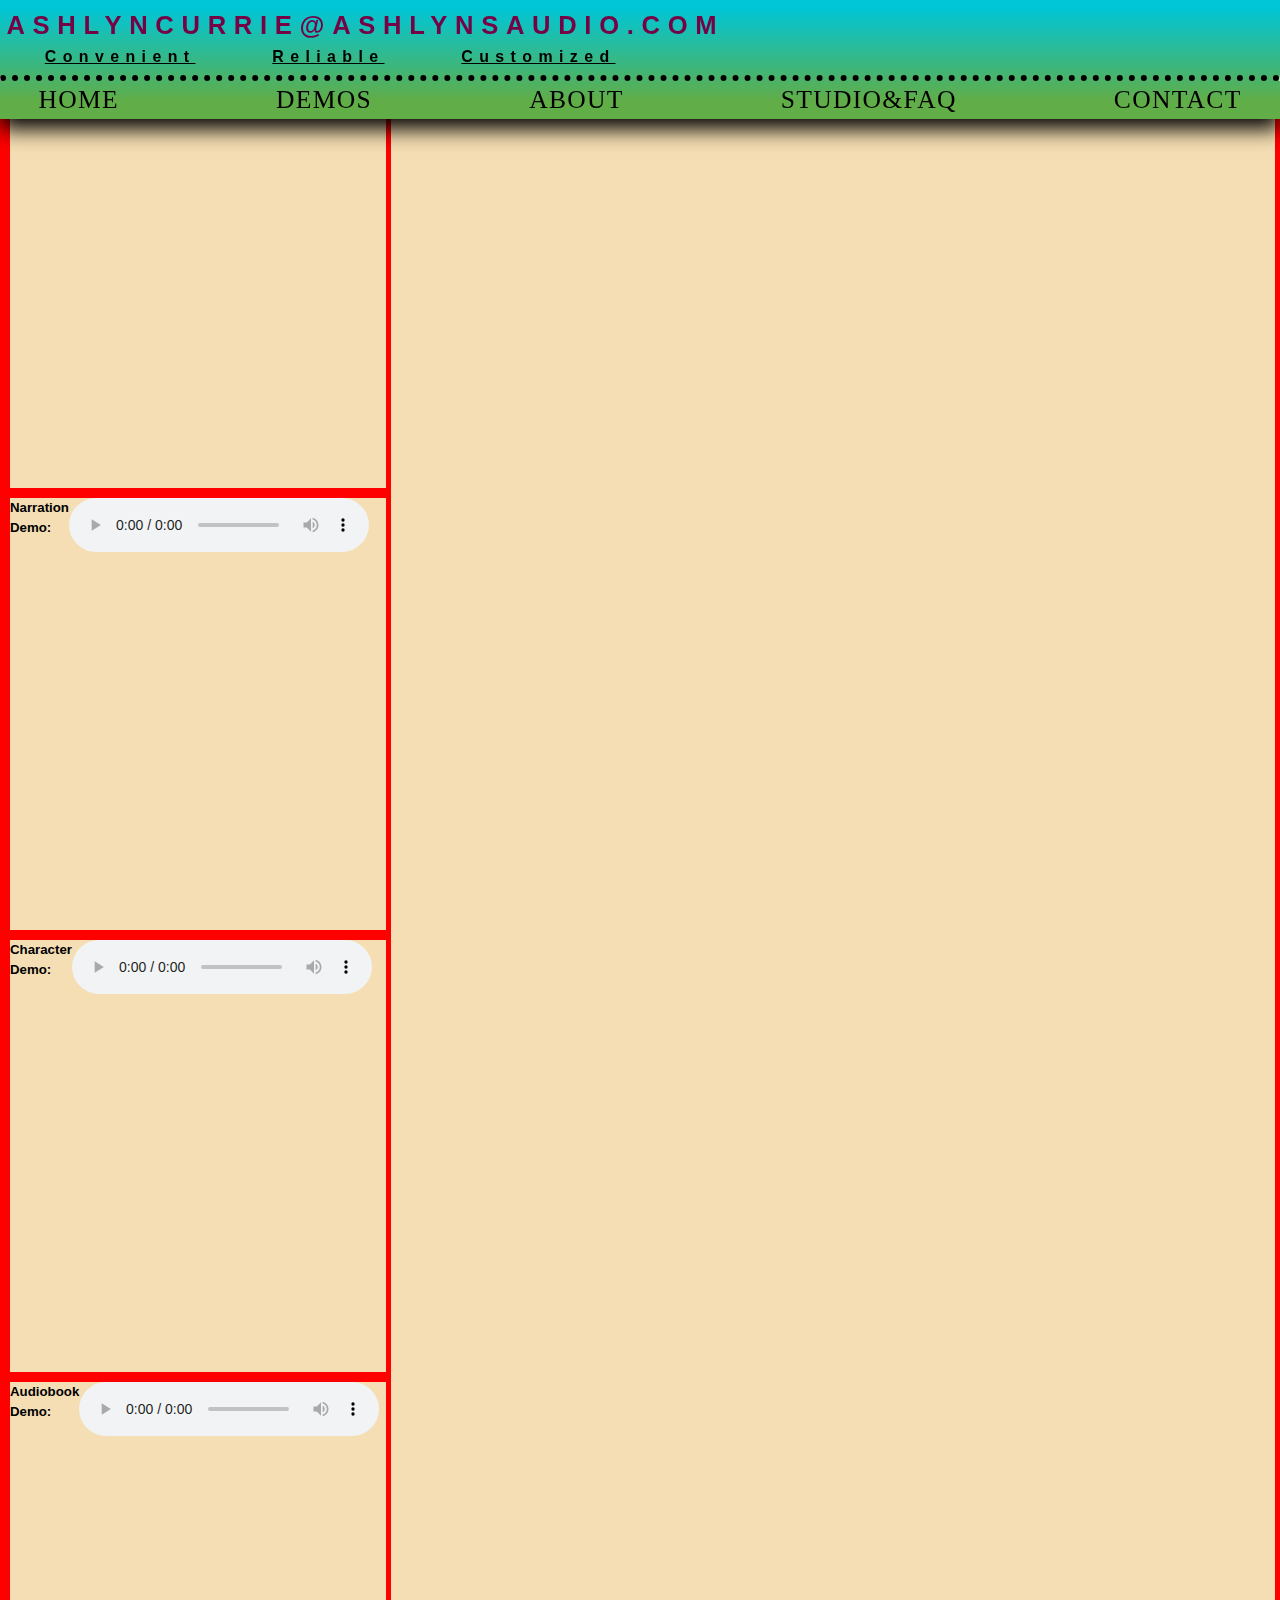
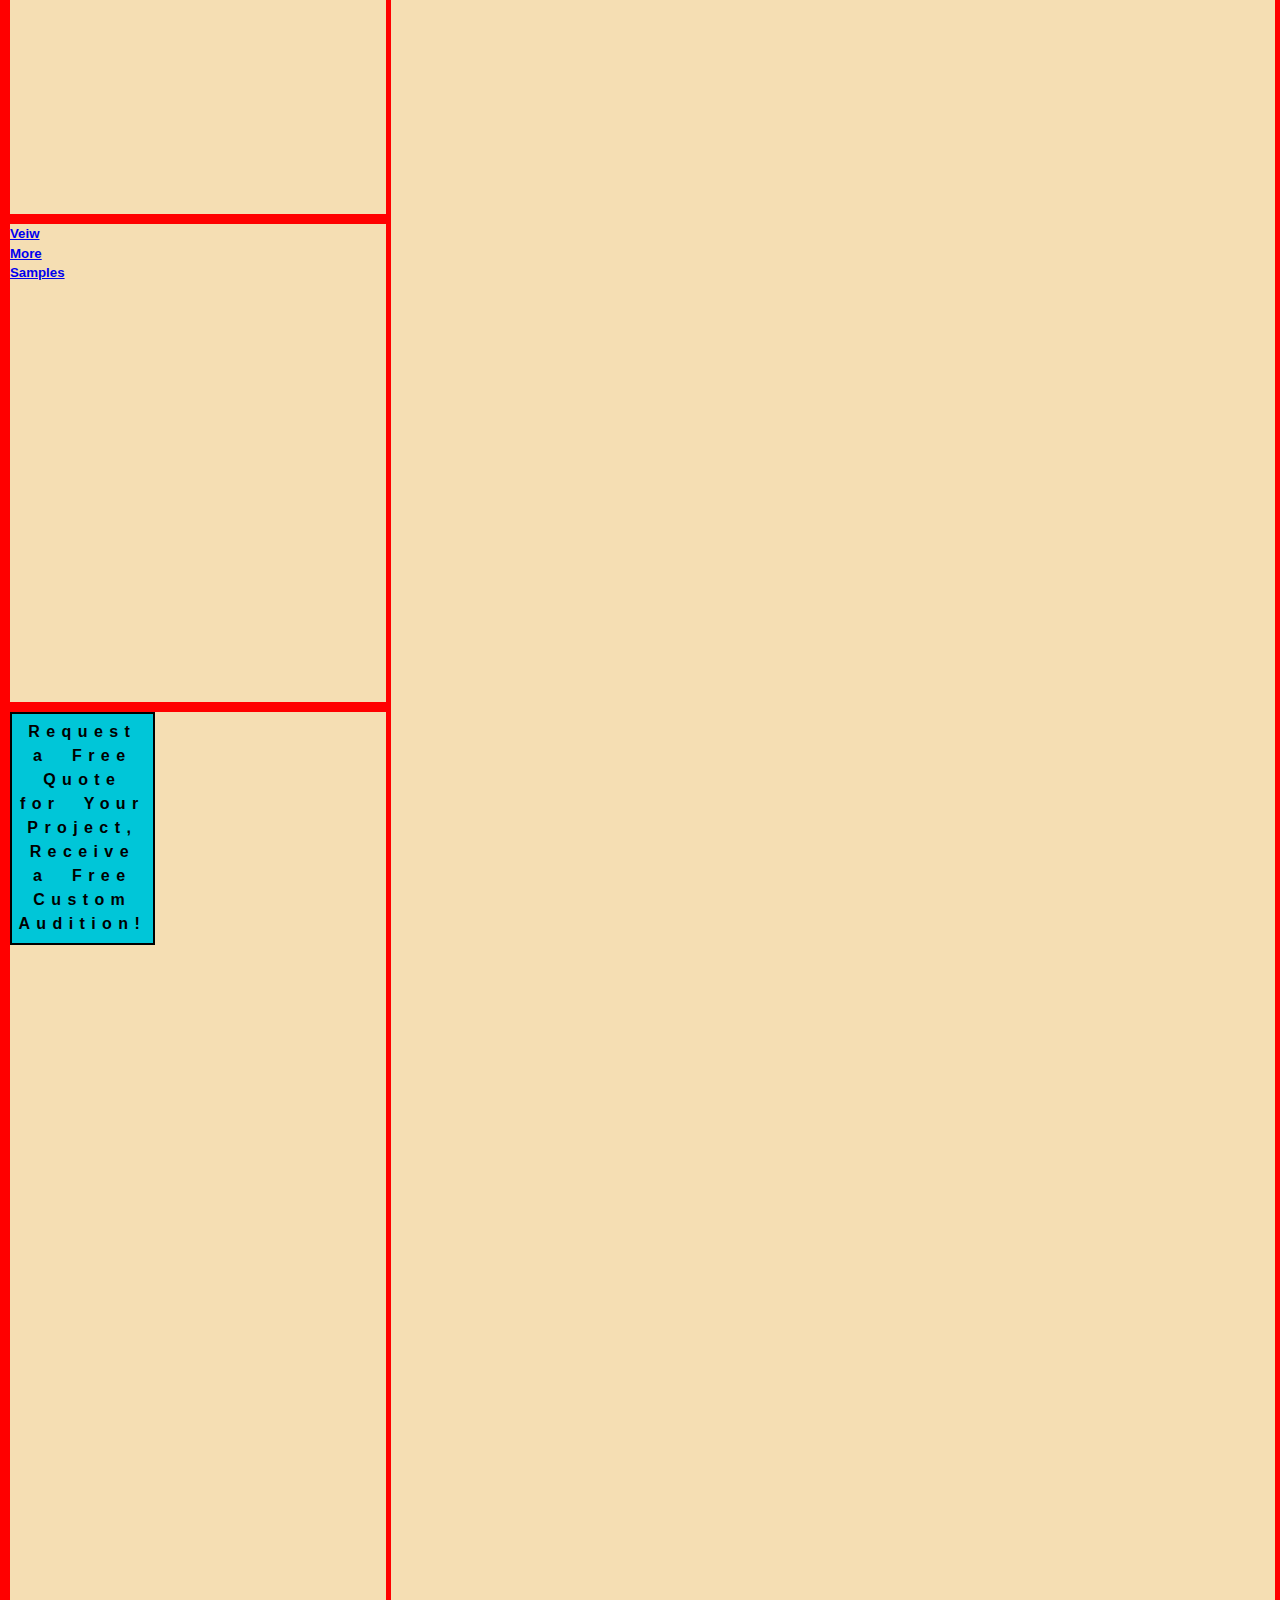
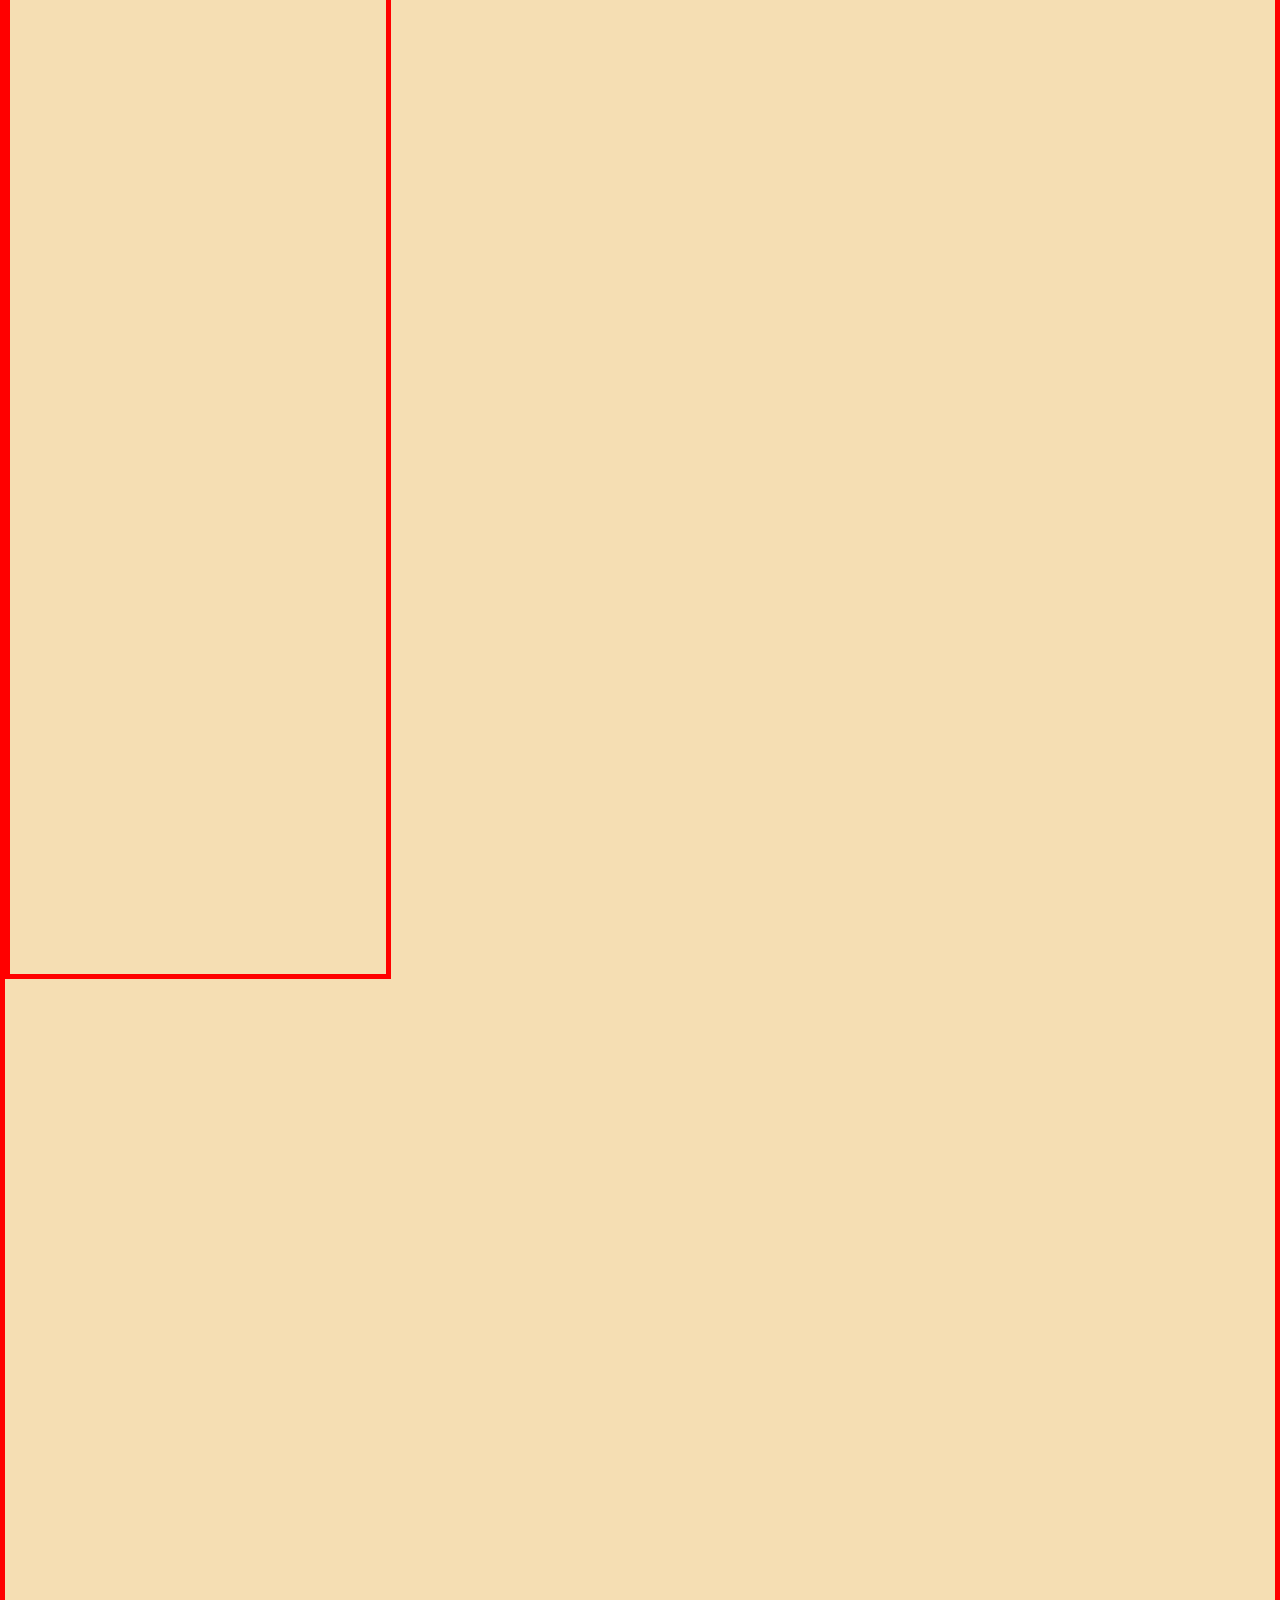
==== commit 14b16547: "TRying to get the body to sit right" ====
--- a/html/index.html
+++ b/html/index.html
@@ -93,11 +93,11 @@
     <section class="hero" id="hero">
       <div class="heroContainer">
         
-        <div class="grid-item item-1">
-          <img src="../Images/Mobile/Ashlyn's Audio elegant 2.png"/>
-        </div>
-
-        <div class="grid-item item-2">
+        <div class="grid-item item-1"></div>
+
+        <div class="grid-item item-2"></div>
+
+        <div class="grid-item item-3">
           <div class="demoContainer">
             
             <div class="grid-item item-a">
--- a/css/styles.css
+++ b/css/styles.css
@@ -82,11 +82,7 @@
 nav {
   position: fixed;
   background: rgb(0, 198, 216);
-  background: linear-gradient(
-    180deg,
-    rgba(0, 198, 216, 1) 4%,
-    rgba(96, 1, 56, 1) 85%
-  );
+  background: linear-gradient(180deg, rgba(0, 198, 216, 1) 6%, #61ad47 85%);
   min-width: 100vw;
   min-height: fit-content;
   box-shadow: black 0px 10px 20px;
@@ -242,30 +238,41 @@
 */
 /* ################### Above Fold ####################### */
 .hero {
+  margin-top: 2vw;
 }
 .heroContainer {
   background-image: url(../Images/Mobile/logo\ base.png);
   background-repeat: no-repeat;
+  background-size: contain;
   overflow: hidden;
+  width: 100vw;
+
+}
+
+.heroContainer .grid-item {
   display: grid;
-  width: 100%;
-  height: 100%;
+
   grid-template-columns: repeat(8, 1fr);
-  grid-template-rows: repeat(8, 1fr);
-  grid-area: "item-1 item-1 item-1
-  ";
-}
-
-.heroContainer .grid-item {
+  grid-template-rows: repeat(8, 1fr) ;
   background-color: wheat;
   border: red solid 5px;
 }
 
 .item-1 {
-  height: 100px;
-  width: 100px;
-  z-index: 3;
-  justify-items: start;
+  background-image: url(../Images/Mobile/logo.png);
+  background-size: contain;
+  grid-column: 1/span 8;
+  grid-row: 1/ span 8;
+  z-index: 5;
+}
+
+.item-2{
+  grid-column: 1/span 8;
+  grid-row: 3/ span 8;
+}
+
+.item-3{
+
 }
 
 /* ################### demos ####################### */
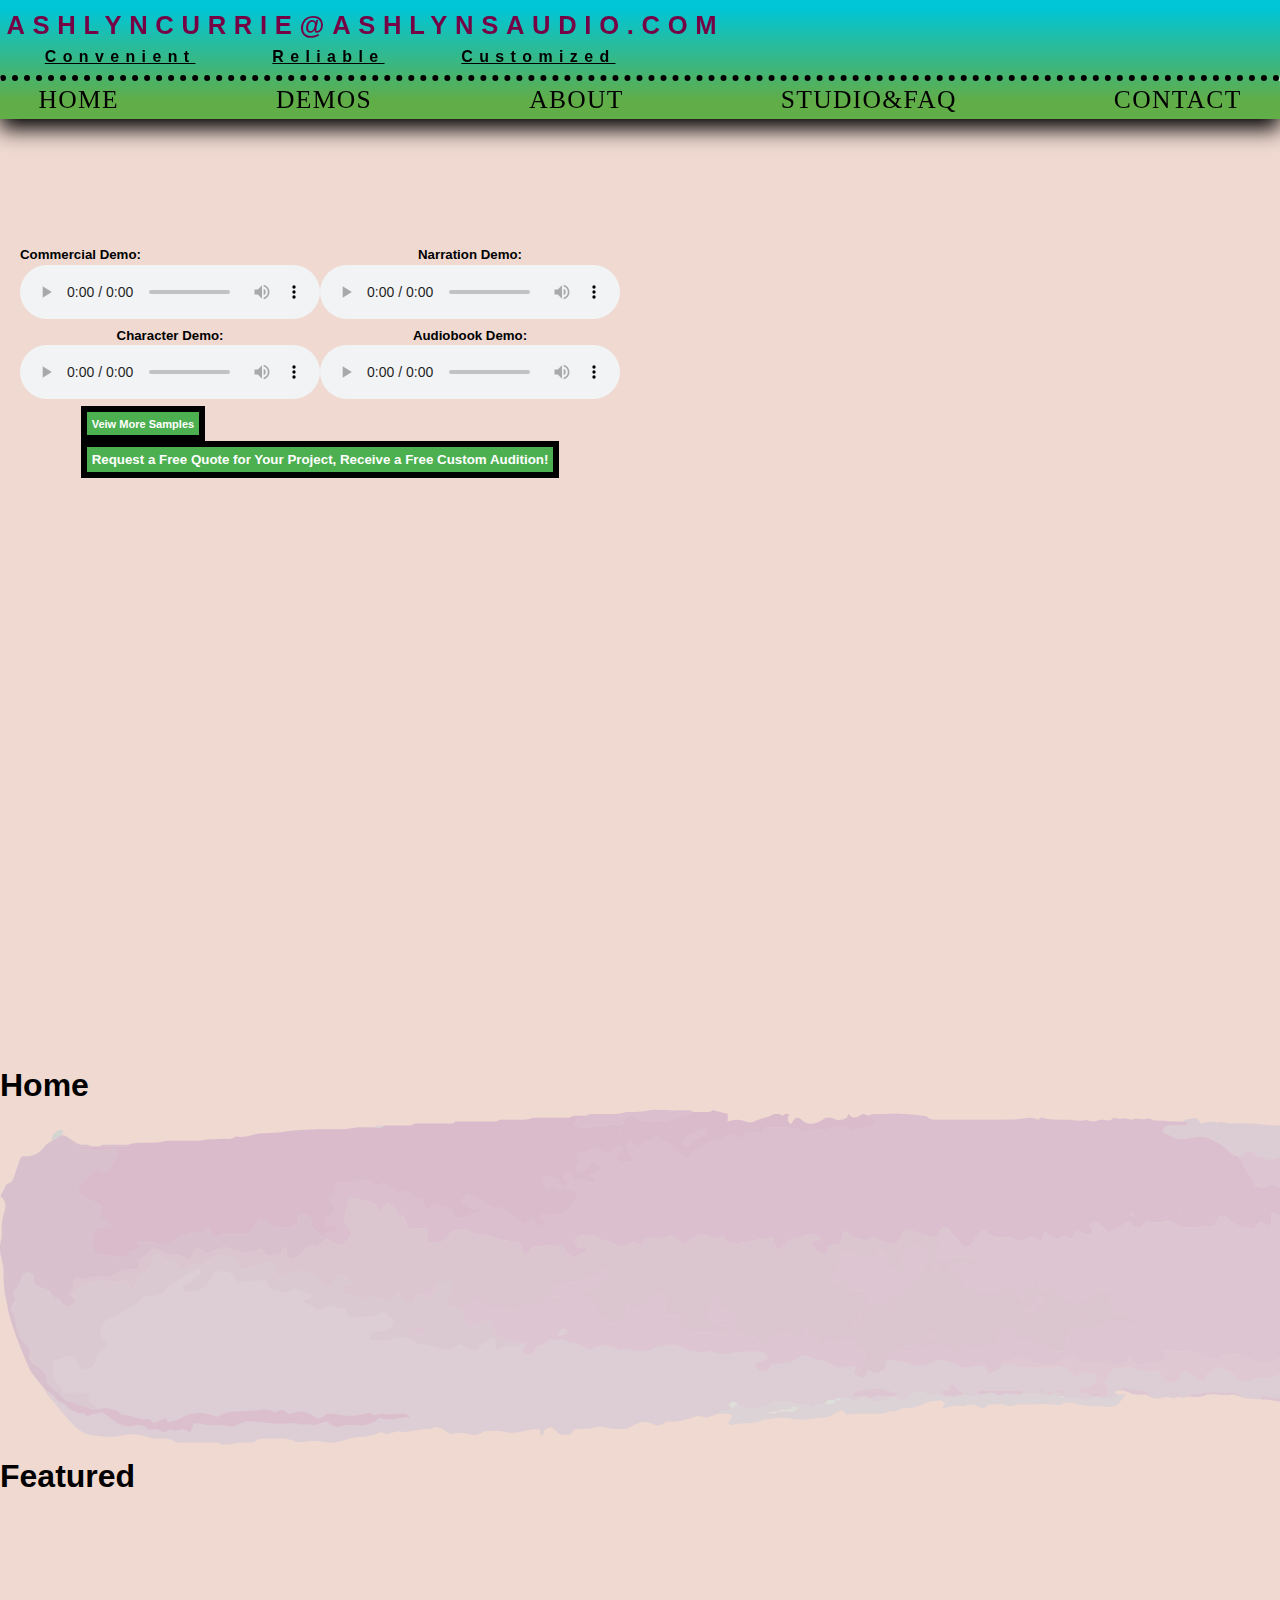
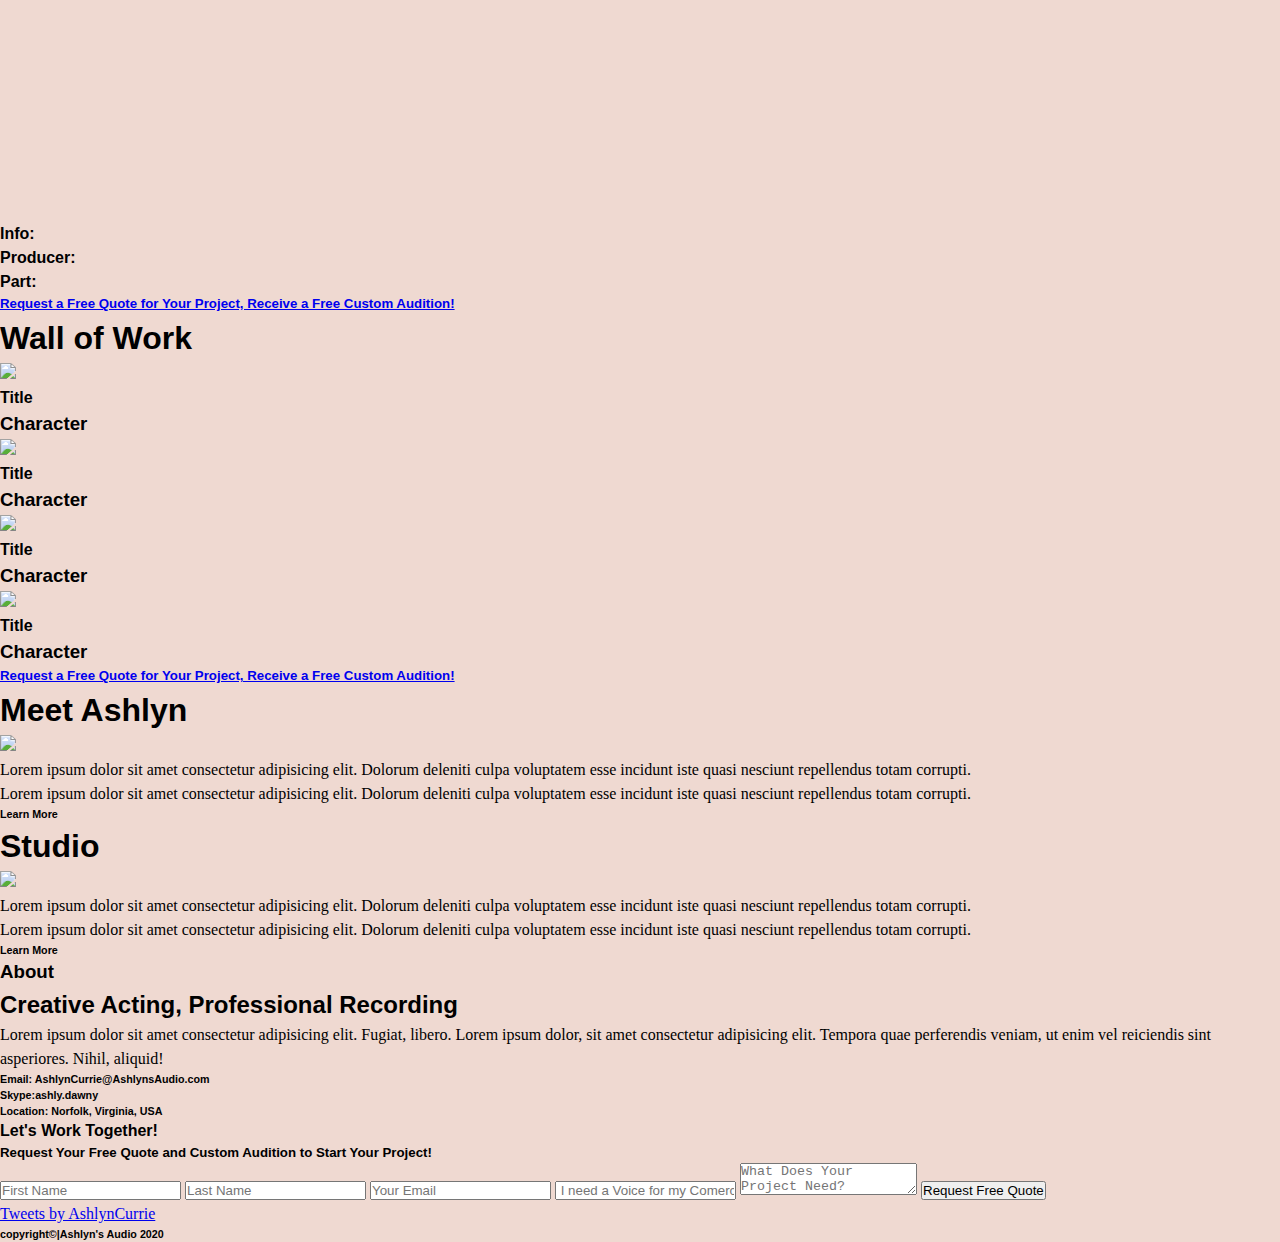
==== commit 7dde3ead: "added what i was working on to full repo." ====
--- a/html/index.html
+++ b/html/index.html
@@ -92,14 +92,9 @@
 
     <section class="hero" id="hero">
       <div class="heroContainer">
-        
         <div class="grid-item item-1"></div>
-
-        <div class="grid-item item-2"></div>
-
-        <div class="grid-item item-3">
+        <div class="grid-item item-2">
           <div class="demoContainer">
-            
             <div class="grid-item item-a">
               <h5>Commercial Demo:</h5>
               <audio controls="controls">
@@ -108,7 +103,6 @@
                 your browser does not support the audio element.
               </audio>
             </div>
-  
             <div class="grid-item item-b">
               <h5>Narration Demo:</h5>
               <audio controls="controls">
@@ -117,7 +111,6 @@
                 your browser does not support the audio element.
               </audio>
             </div>
-  
             <div class="grid-item item-c">
               <h5>Character Demo:</h5>
               <audio controls="controls">
@@ -126,7 +119,6 @@
                 your browser does not support the audio element.
               </audio>
             </div>
-  
             <div class="grid-item item-d">
               <h5>Audiobook Demo:</h5>
               <audio controls="controls">
@@ -135,21 +127,21 @@
                 your browser does not support the audio element.
               </audio>
             </div>
-  
-            <div class="grid-item item-e">
-              <h5><a href="demos.html">Veiw More Samples</a></h5>
-            </div>
-            
-            <div class="grid-item item-f">
-              <h4 id="qtRequestBtn">
-                <a href="contact.html">
+          </div> <!-- ##################/DemoContainer#################### -->
+          <div class="buttonContainer">
+            <div>
+              <button href="demos.html" class="veiwMoreBtn">
+                <h5>Veiw More Samples</h5>
+              </button>
+            </div>
+            <div>
+              <button href="contact.html"class="qtRequestBtn">
+                <h4>
                   Request a Free Quote for Your Project, Receive a Free Custom
-                  Audition!
-                </a>
-              </h4>
-            </div>
-            
-          </div> <!-- ##################/DemoContainer#################### -->
+                  Audition!</h4>
+              </button>
+            </div>
+          </div><!-- ##################/buttonContainer#################### -->
         </div>
       </div> <!-- </container>  -->
     </section>
@@ -159,7 +151,7 @@
     <section class="pageHeader">
       <div class="homeHeader">
         <h1>Home</h1>
-        <img src="../Images/Mobile/lavender stripe.png" alt="homeBase" />
+        <img src="../images/mobile/lavender-stripe.png" alt="homeBase" />
       </div>
 
       <div class="Featured">
--- a/css/styles.css
+++ b/css/styles.css
@@ -32,7 +32,7 @@
 
 body {
   font-family: typeka, serif;
-  background-image: url(../Images/Mobile/hearts.png);
+  background-image: url(../images/mobile/hearts.png);
   background-color: #eacdc2c0;
   background-size: cover;
   background-repeat: no-repeat repeat;
@@ -238,68 +238,105 @@
 */
 /* ################### Above Fold ####################### */
 .hero {
-  margin-top: 2vw;
+  margin-top: 10vw;
 }
 .heroContainer {
-  background-image: url(../Images/Mobile/logo\ base.png);
+  background-image: url(../images/mobile/logo\base.png);
   background-repeat: no-repeat;
   background-size: contain;
   overflow: hidden;
-  width: 100vw;
-
-}
-
-.heroContainer .grid-item {
   display: grid;
-
   grid-template-columns: repeat(8, 1fr);
-  grid-template-rows: repeat(8, 1fr) ;
-  background-color: wheat;
-  border: red solid 5px;
-}
-
-.item-1 {
-  background-image: url(../Images/Mobile/logo.png);
-  background-size: contain;
-  grid-column: 1/span 8;
-  grid-row: 1/ span 8;
+  grid-template-rows: repeat(8, 1fr);
+}
+
+.heroContainer > div:nth-child(1) {
+  background-image: url(../images/mobile/logo.png);
+  background-size: 100%;
+  background-repeat: no-repeat;
+  grid-column: 1 / span 8;
+  grid-row: 1 / span 8;
   z-index: 5;
 }
-
-.item-2{
-  grid-column: 1/span 8;
-  grid-row: 3/ span 8;
-}
-
-.item-3{
-
+.heroContainer > div:nth-child(2) {
+  width: fit-content;
+  grid-column: 1 / span 4;
+  grid-row: 2 / span 2;
 }
 
 /* ################### demos ####################### */
+.demoContainer {
+  display: flex;
+  flex-direction: row;
+  flex-wrap: wrap;
+  align-content: space-between;
+  justify-content: center;
+}
+
+.demoContainer .item-a {
+  align-items: center;
+}
+
+.demoContainer .item-b {
+  justify-items: center;
+}
+
+.demoContainer .item-c {
+  justify-items: center;
+}
+
+.demoContainer .item-d {
+  justify-items: center;
+}
 
 /* ################### /demos ####################### */
-#qtRequestBtn a {
-  grid-row: 4;
-  grid-column: 1 / span 5;
+
+.buttonContainer {
+  display: flex;
+  flex-direction: column;
+  flex-wrap: wrap;
+  align-content: space-around;
+  justify-content: center;
+}
+
+.qtRequestBtn {
+  background-color: #4caf50;
+  border: black solid 0.5vw;
+  color: white;
+  padding: 0.4vw;
+  text-align: center;
+  text-decoration: none;
   display: inline-block;
-  width: 100%;
-  height: fit-content;
-  border: black 2px solid;
-  background-color: #00c6d8;
+}
+.qtRequestBtn:hover {
+  background-color: purple;
+  border: white solid 0.5vw;
+  color: black;
+}
+/* ################### veiw more button ####################### */
+
+.veiwMoreBtn {
+  background-color: #4caf50;
+  border: black solid 0.5vw;
+  color: white;
+  padding: 0.4vw;
+  text-align: center;
   text-decoration: none;
+  display: inline-block;
+}
+.veiwMoreBtn:hover {
+  background-color: purple;
+  border: white solid 0.5vw;
   color: black;
-  list-style: none;
-  padding: 0.5vw;
-  text-align: center;
-  word-spacing: 1vw;
-  letter-spacing: 0.5vw;
-}
-#qtRequestBtn a:hover {
-  color: white;
-  background-color: #750245;
-}
+}
+/* ################### Above Fold ####################### */
+
 /* ################### /Above Fold ####################### */
 
+/* ######################### Body######################### */
+
 /* ################### /Above Fold ####################### */
 
+/* ################### /Above Fold ####################### */
+
 /* ######################### Body######################### */
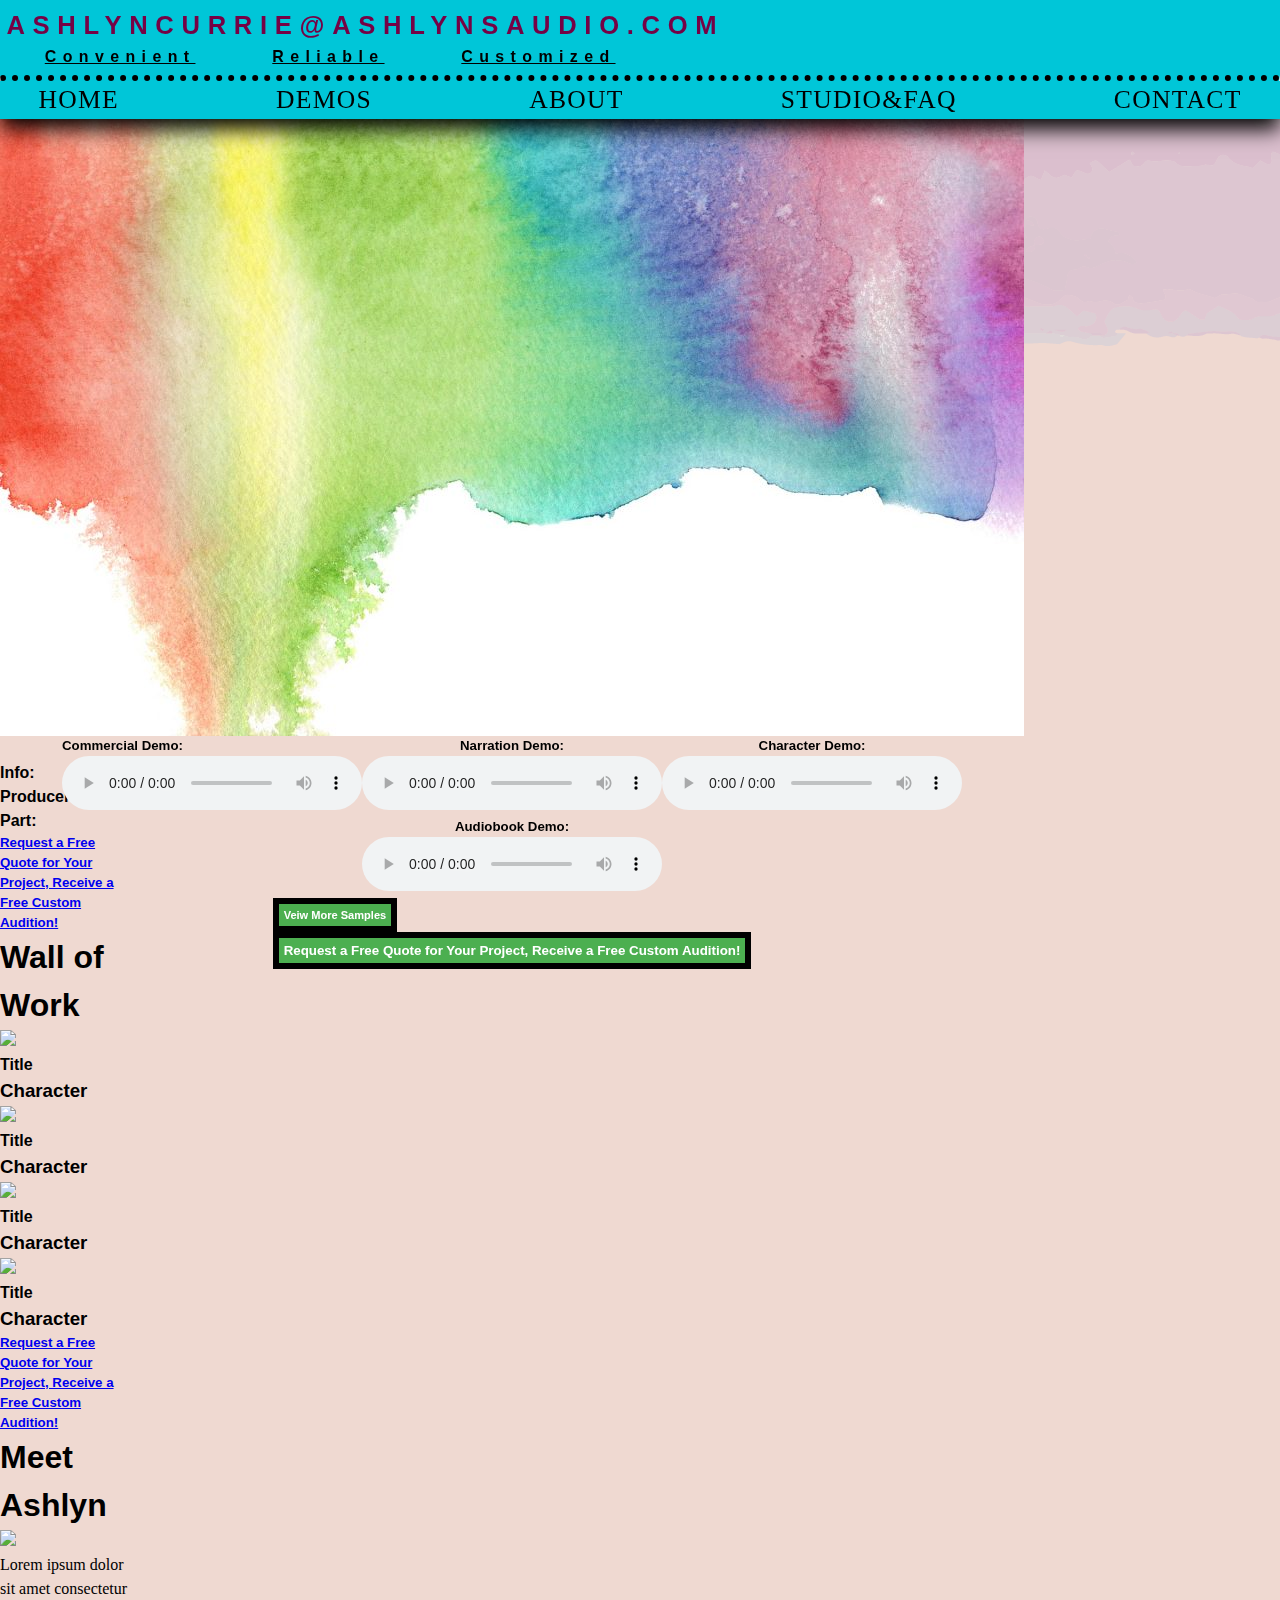
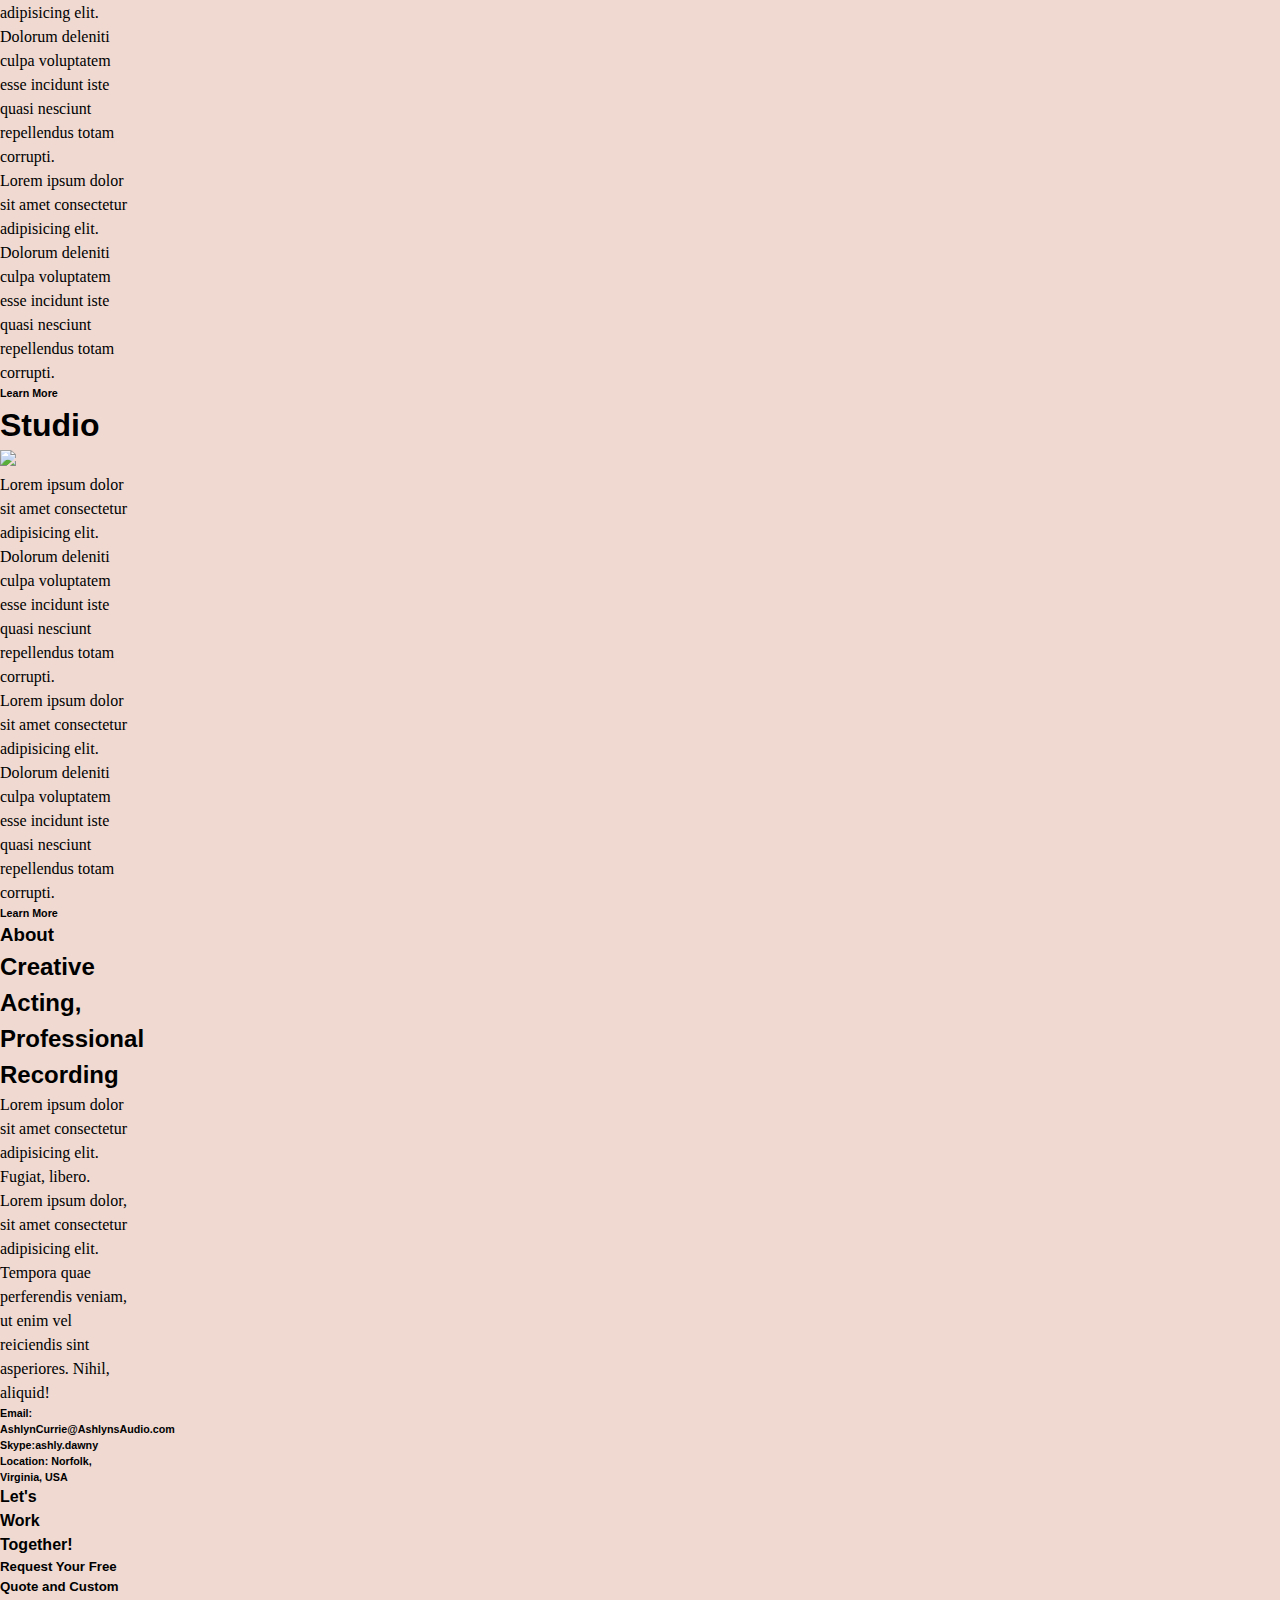
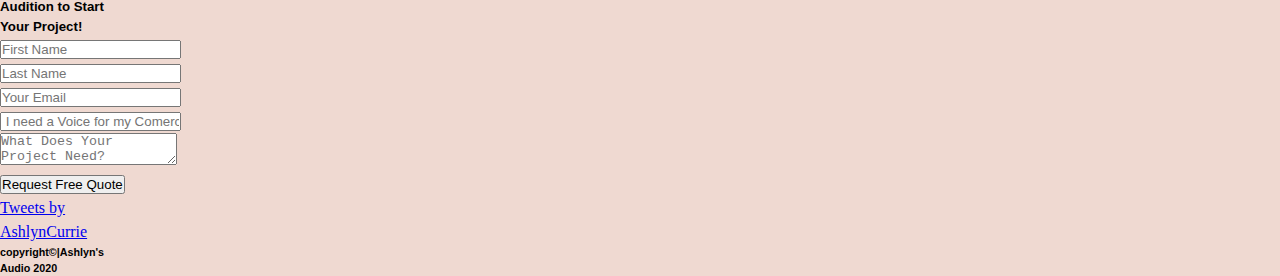
==== commit 7ffa4683: "trying to fix things" ====
--- a/html/index.html
+++ b/html/index.html
@@ -91,12 +91,19 @@
     <!--########################### /nav #######################-->
 
     <section class="hero" id="hero">
+
       <div class="heroContainer">
-        <div class="grid-item item-1"></div>
-        <div class="grid-item item-2">
-          <div class="demoContainer">
-            <div class="grid-item item-a">
-              <h5>Commercial Demo:</h5>
+        <div class="logoBase">
+          <img src="../images/mobile/logo-base.jpg" alt="">
+        </div>
+        <div class="logo">
+          <img src="../images/mobile/logo.png" alt="">
+        </div>
+      </div> <!-- / HeroContiner-->
+
+      <div class="demoContainer">
+        <div class="grid-item item-a">
+            <h5>Commercial Demo:</h5>
               <audio controls="controls">
                 <source src="track.mp3" type="audio/mp3" />
                 <source src="track.wav" type="audio/wav" />
@@ -142,8 +149,6 @@
               </button>
             </div>
           </div><!-- ##################/buttonContainer#################### -->
-        </div>
-      </div> <!-- </container>  -->
     </section>
     <!-- ###########################/hero########################## -->
 
--- a/css/styles.css
+++ b/css/styles.css
@@ -31,15 +31,14 @@
 }
 
 body {
-  font-family: typeka, serif;
   background-image: url(../images/mobile/hearts.png);
   background-color: #eacdc2c0;
   background-size: cover;
-  background-repeat: no-repeat repeat;
+  background-repeat: repeat repeat;
   position: absolute;
-  width: 100%;
+  width: 10vw;
   line-height: 1.5;
-  min-height: 16px;
+  min-height: 1rem;
   overflow: scroll;
 }
 
@@ -82,7 +81,6 @@
 nav {
   position: fixed;
   background: rgb(0, 198, 216);
-  background: linear-gradient(180deg, rgba(0, 198, 216, 1) 6%, #61ad47 85%);
   min-width: 100vw;
   min-height: fit-content;
   box-shadow: black 0px 10px 20px;
@@ -238,31 +236,28 @@
 */
 /* ################### Above Fold ####################### */
 .hero {
-  margin-top: 10vw;
-}
-.heroContainer {
-  background-image: url(../images/mobile/logo\base.png);
-  background-repeat: no-repeat;
-  background-size: contain;
-  overflow: hidden;
+  margin-top: 5vw;
+  position: absolute;
+}
+
+.heroContainer >div{
   display: grid;
-  grid-template-columns: repeat(8, 1fr);
-  grid-template-rows: repeat(8, 1fr);
-}
-
-.heroContainer > div:nth-child(1) {
-  background-image: url(../images/mobile/logo.png);
-  background-size: 100%;
-  background-repeat: no-repeat;
-  grid-column: 1 / span 8;
-  grid-row: 1 / span 8;
-  z-index: 5;
-}
-.heroContainer > div:nth-child(2) {
-  width: fit-content;
-  grid-column: 1 / span 4;
-  grid-row: 2 / span 2;
-}
+  grid-area: logoBase, LogoBase, logoBase, logoBase,
+  logoBase,logo,logo,logoBase;
+  logoBase,logo,logo,logoBase
+  logoBase, LogoBase, logoBase, logoBase,
+
+}
+
+.logoBase img{
+  max-width: 100vw;
+
+}
+
+.logo img{
+  width: 50px;
+}
+
 
 /* ################### demos ####################### */
 .demoContainer {
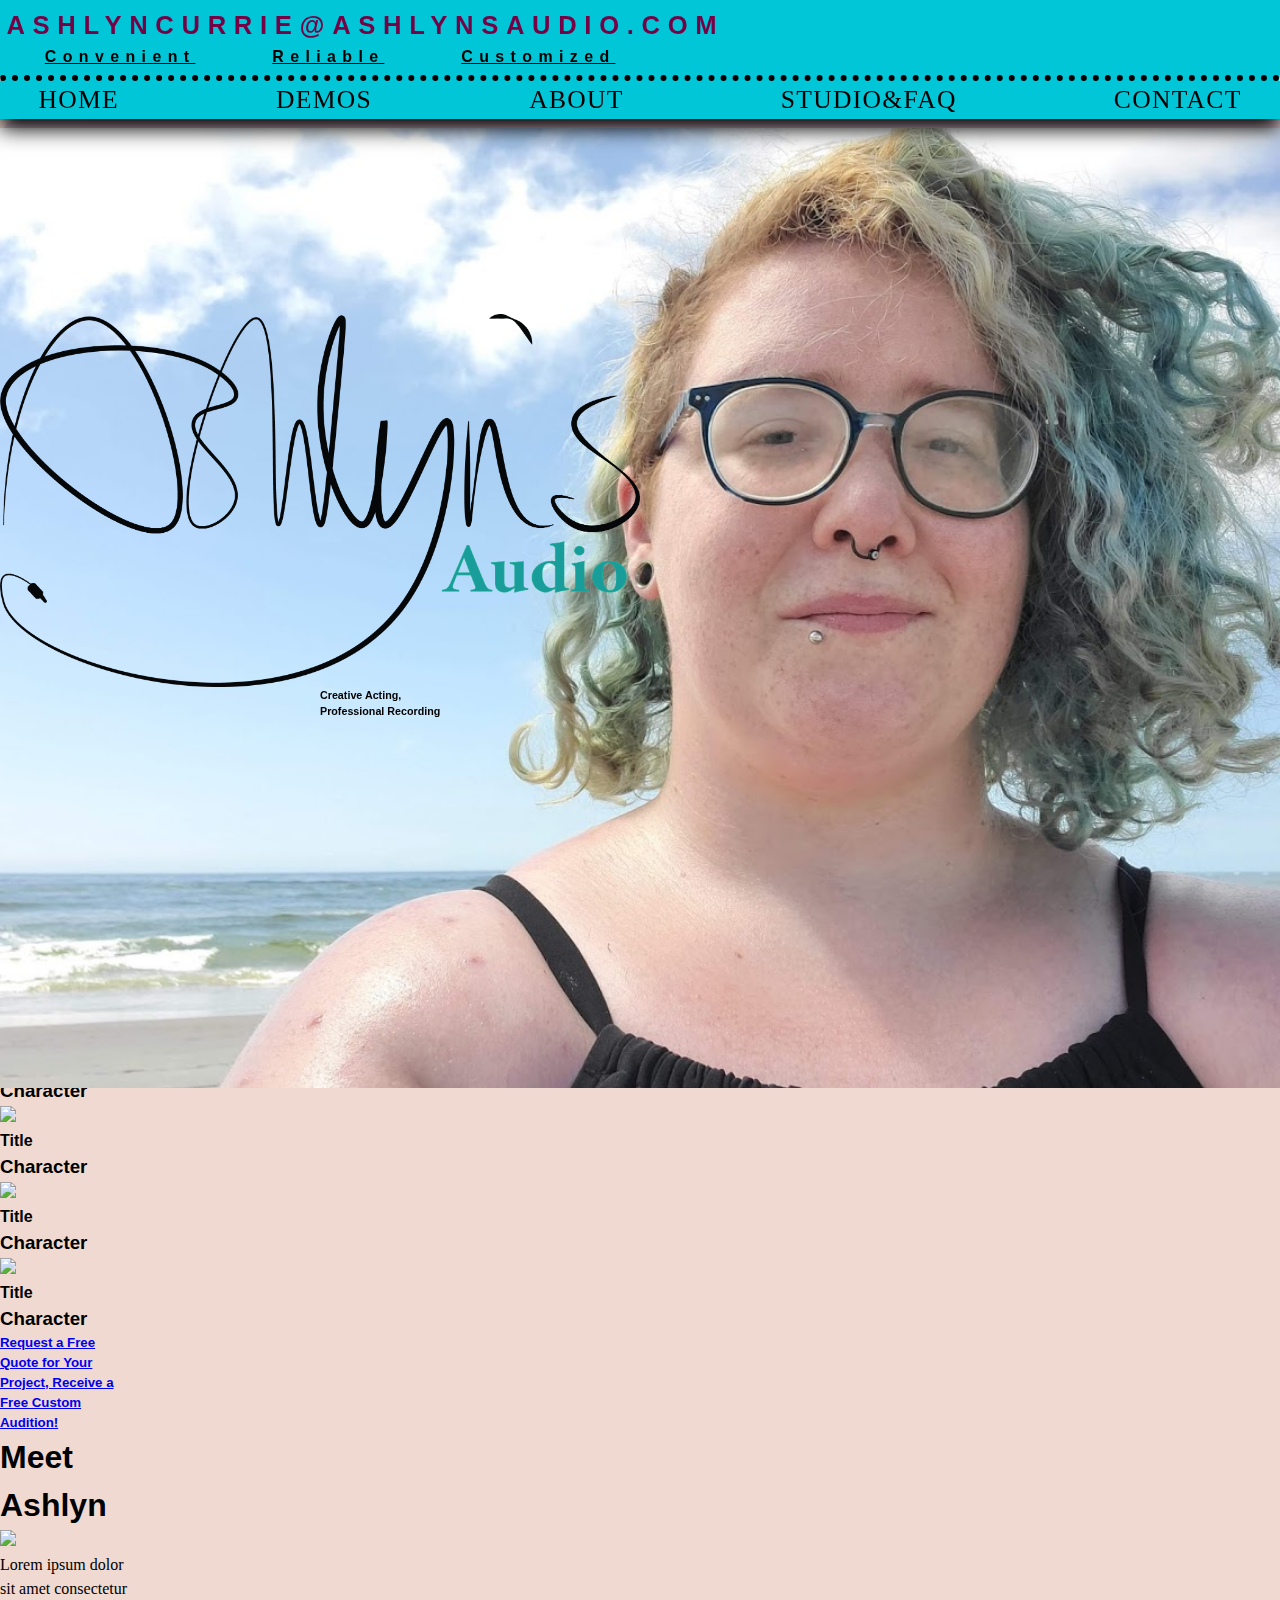
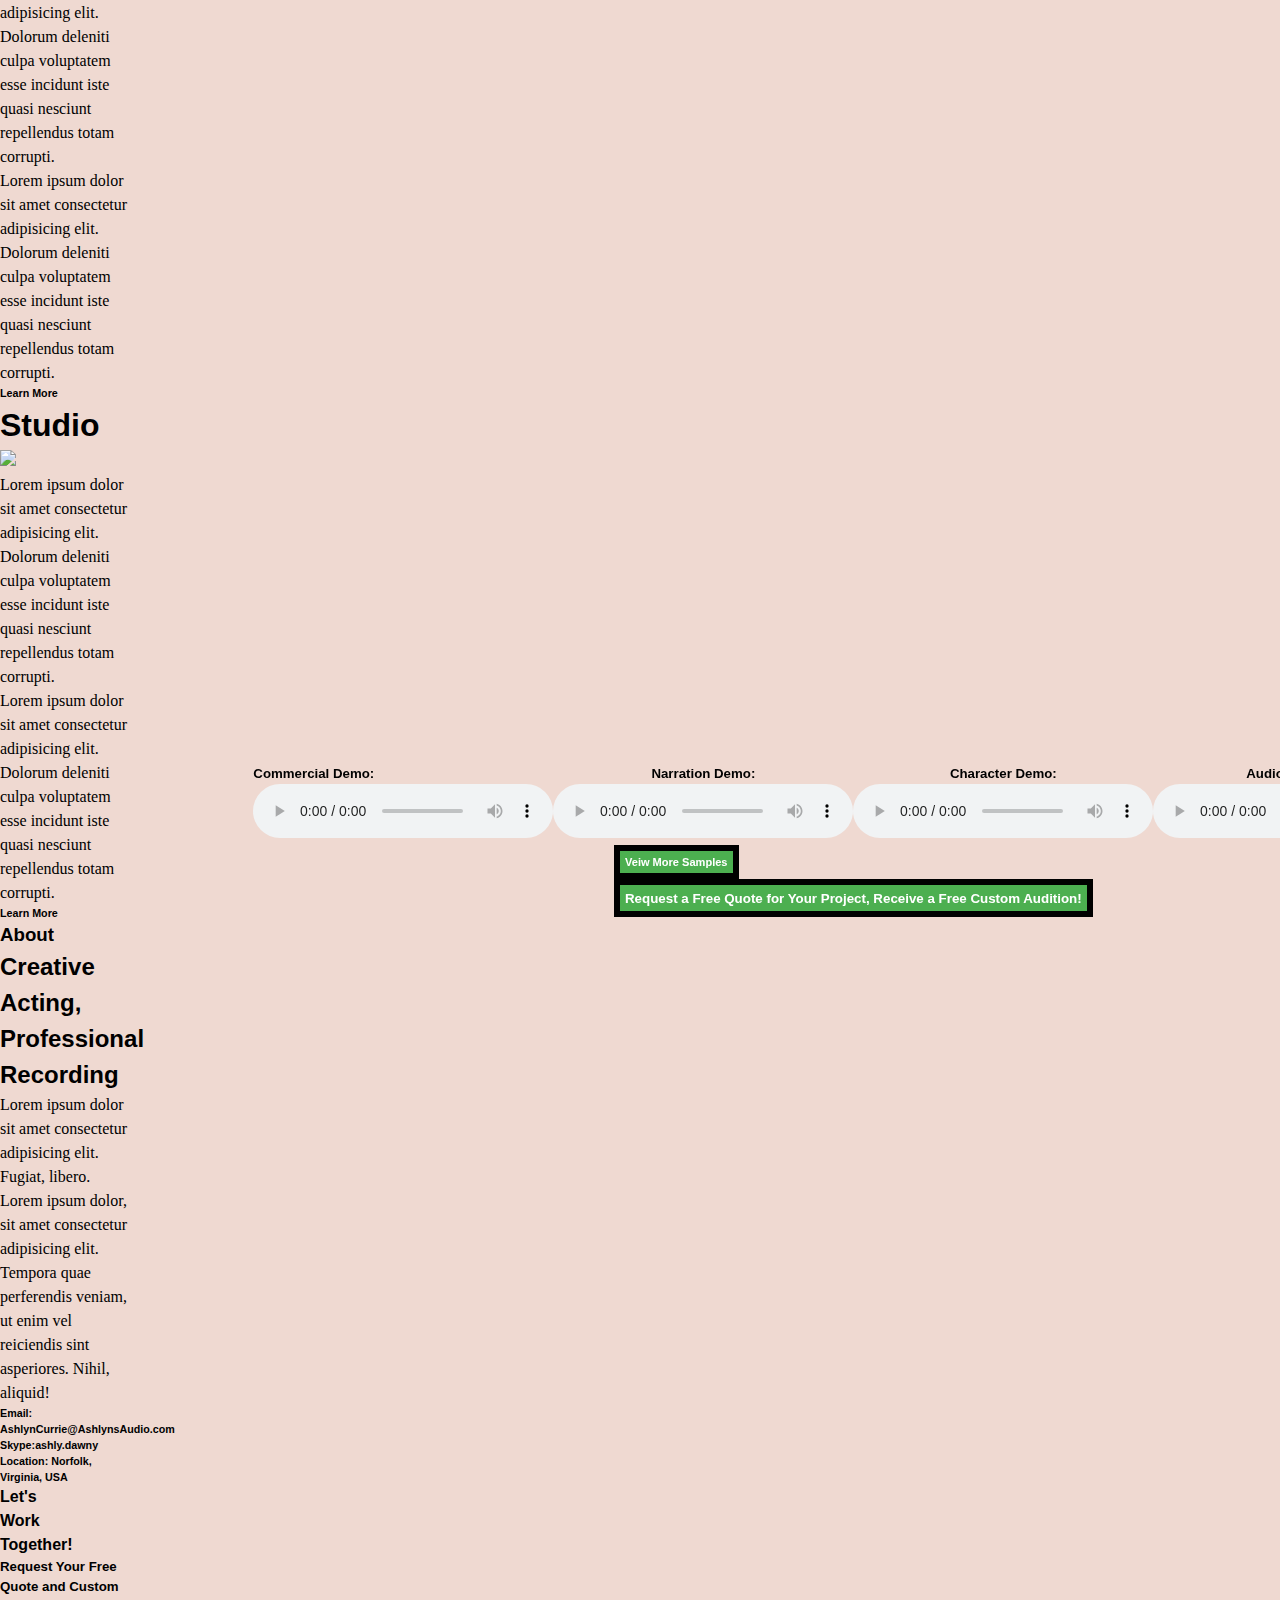
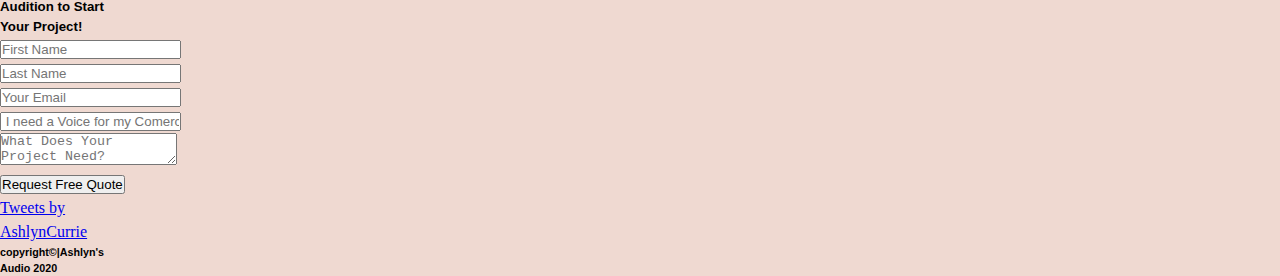
==== commit 2c558ae4: "got things overlapped" ====
--- a/html/index.html
+++ b/html/index.html
@@ -92,14 +92,15 @@
 
     <section class="hero" id="hero">
 
-      <div class="heroContainer">
-        <div class="logoBase">
-          <img src="../images/mobile/logo-base.jpg" alt="">
-        </div>
-        <div class="logo">
-          <img src="../images/mobile/logo.png" alt="">
-        </div>
-      </div> <!-- / HeroContiner-->
+      
+    <div class="heroContainer">
+      <img id="logo" src="/Images/Mobile/logo.png" alt="Ashlyn's Audio Logo">
+
+      <img id="logoBase" src="../images/mobile/headshot1.jpg" alt="watercolor rainbow bleeded from top">
+
+      <h6> Creative Acting, <br>Professional Recording</h6>
+
+    </div><!-- /heroContainer-->
 
       <div class="demoContainer">
         <div class="grid-item item-a">
--- a/css/styles.css
+++ b/css/styles.css
@@ -236,28 +236,35 @@
 */
 /* ################### Above Fold ####################### */
 .hero {
-  margin-top: 5vw;
+  margin-top: 10vw;
   position: absolute;
 }
 
-.heroContainer >div{
+.heroContainer {
   display: grid;
-  grid-area: logoBase, LogoBase, logoBase, logoBase,
-  logoBase,logo,logo,logoBase;
-  logoBase,logo,logo,logoBase
-  logoBase, LogoBase, logoBase, logoBase,
-
-}
-
-.logoBase img{
-  max-width: 100vw;
-
-}
-
-.logo img{
-  width: 50px;
-}
-
+  grid-template-columns: repeat(12, 1fr);
+  grid-template-rows: repeat(12, 1fr);
+}
+
+.heroContainer #logoBase {
+  width: 100vw;
+  grid-row: 1 / span 12;
+  grid-column: 1 / span 12;
+  z-index: 1;
+}
+
+.heroContainer #logo {
+  width: 50vw;
+  grid-row: 2/ span 2;
+  grid-column: 1 / span 2;
+  z-index: 2;
+}
+
+.heroContainer h6 {
+  grid-row: 4 / span 3;
+  grid-column: 2 / span 4;
+  z-index: 2;
+}
 
 /* ################### demos ####################### */
 .demoContainer {
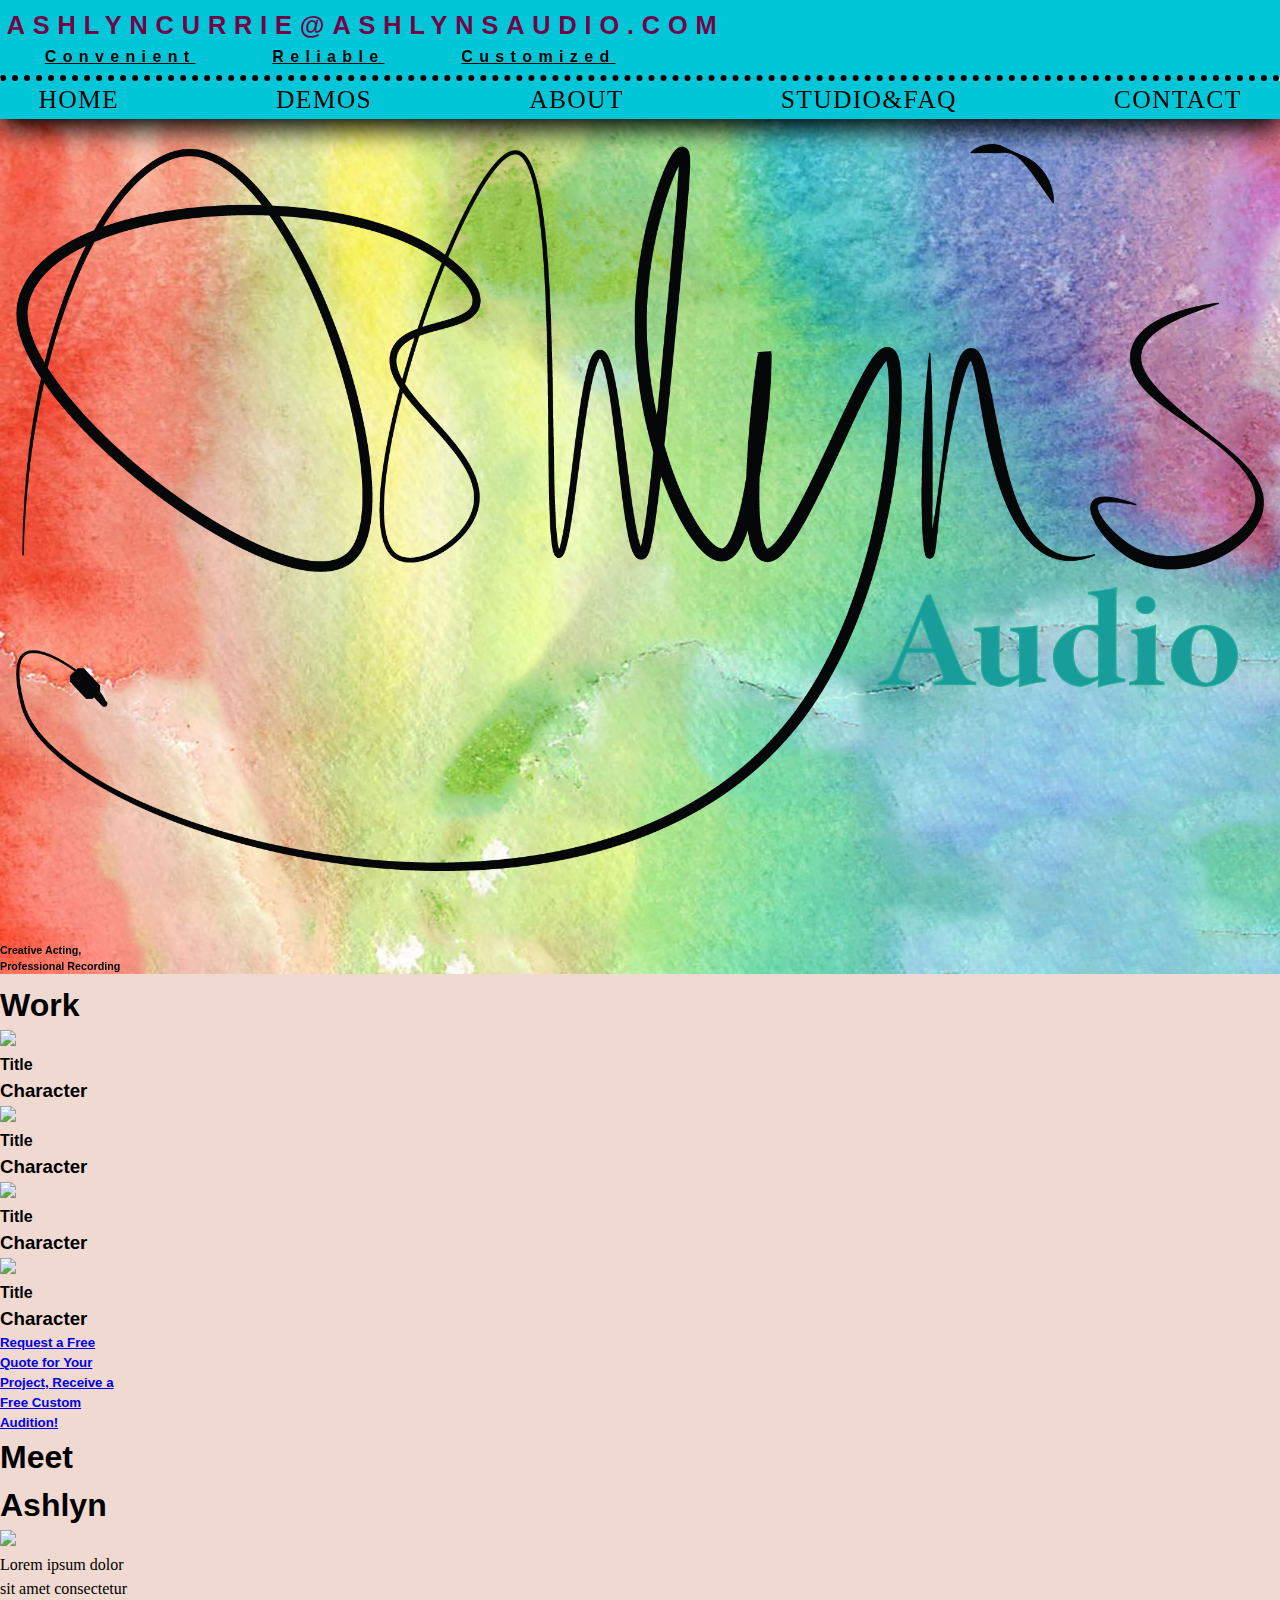
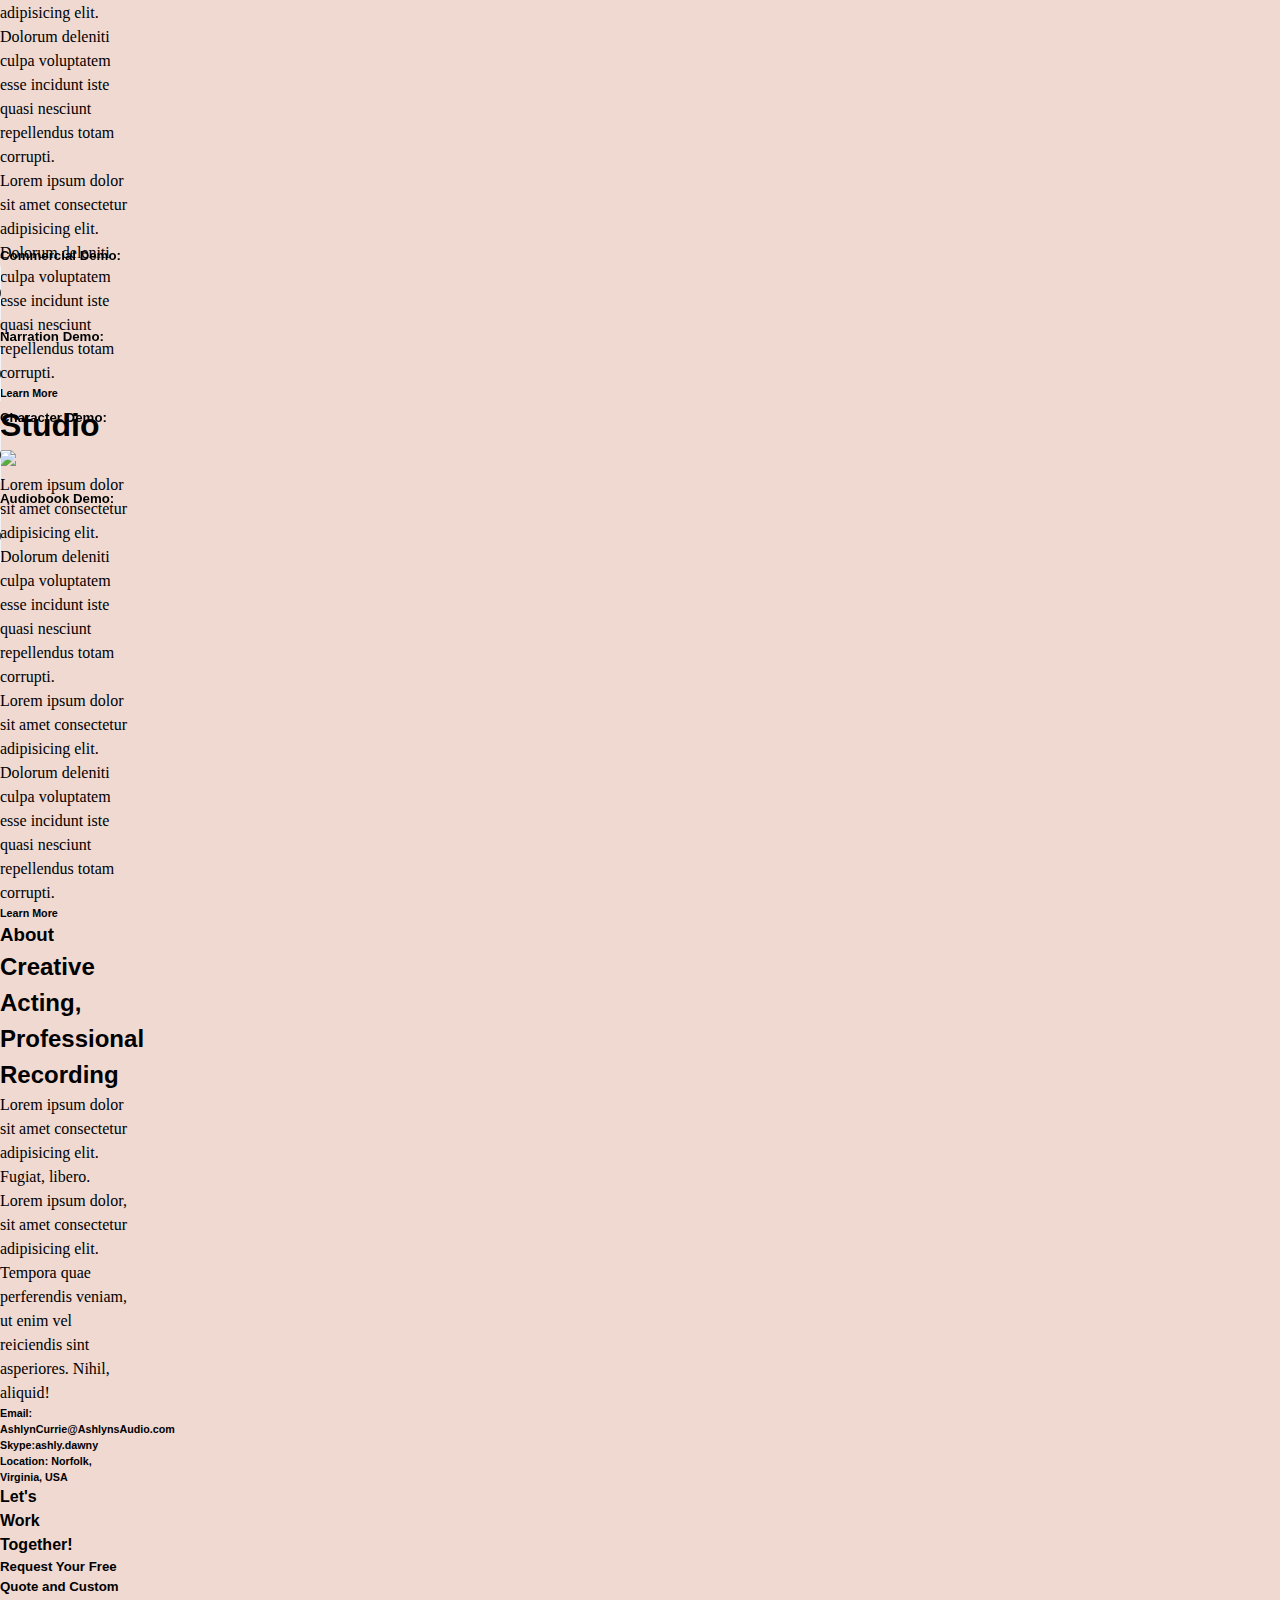
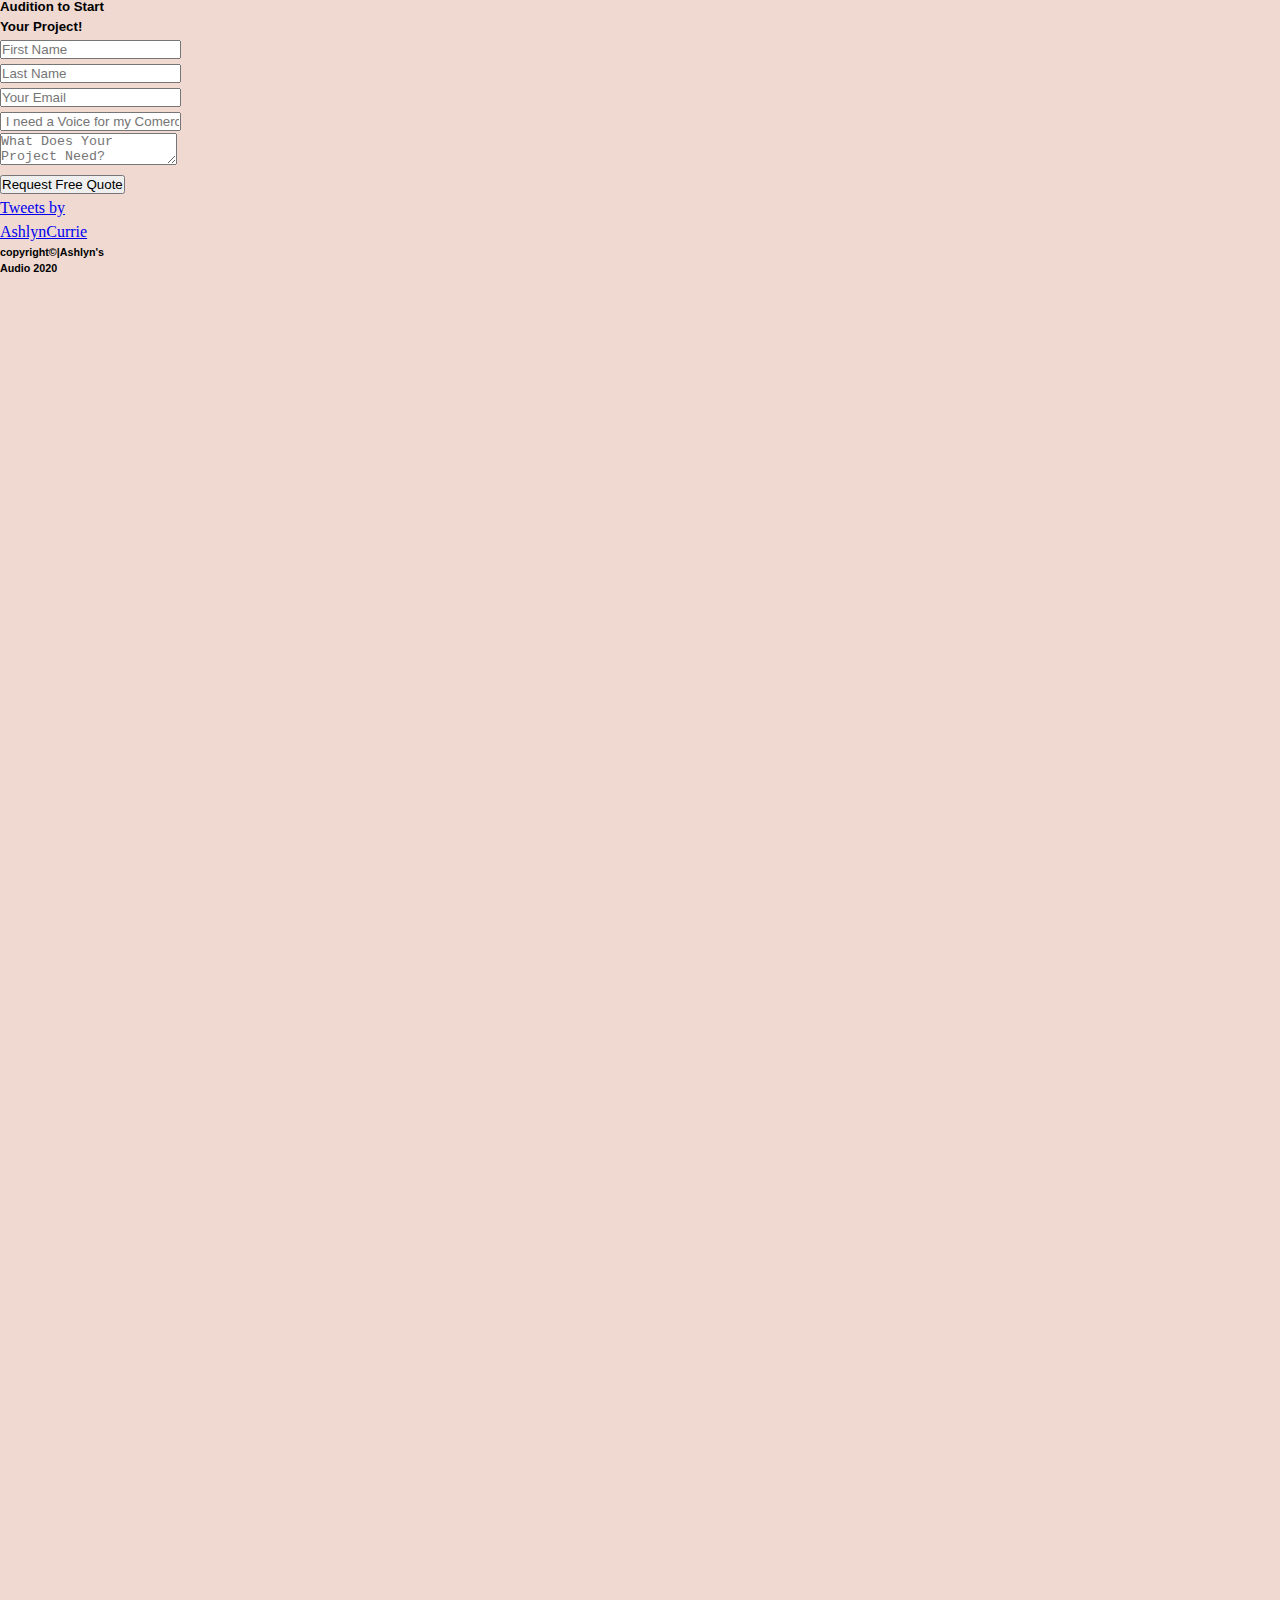
==== commit b974e40a: "got the hero section to be under one image." ====
--- a/html/index.html
+++ b/html/index.html
@@ -96,46 +96,50 @@
     <div class="heroContainer">
       <img id="logo" src="/Images/Mobile/logo.png" alt="Ashlyn's Audio Logo">
 
-      <img id="logoBase" src="../images/mobile/headshot1.jpg" alt="watercolor rainbow bleeded from top">
 
       <h6> Creative Acting, <br>Professional Recording</h6>
-
+      
     </div><!-- /heroContainer-->
 
+
       <div class="demoContainer">
-        <div class="grid-item item-a">
-            <h5>Commercial Demo:</h5>
-              <audio controls="controls">
-                <source src="track.mp3" type="audio/mp3" />
-                <source src="track.wav" type="audio/wav" />
-                your browser does not support the audio element.
-              </audio>
-            </div>
-            <div class="grid-item item-b">
-              <h5>Narration Demo:</h5>
-              <audio controls="controls">
-                <source src="track.mp3" type="audio/mp3" />
-                <source src="track.wav" type="audio/wav" />
-                your browser does not support the audio element.
-              </audio>
-            </div>
-            <div class="grid-item item-c">
-              <h5>Character Demo:</h5>
-              <audio controls="controls">
-                <source src="track.mp3" type="audio/mp3" />
-                <source src="track.wav" type="audio/wav" />
-                your browser does not support the audio element.
-              </audio>
-            </div>
-            <div class="grid-item item-d">
-              <h5>Audiobook Demo:</h5>
-              <audio controls="controls">
-                <source src="track.mp3" type="audio/mp3" />
-                <source src="track.wav" type="audio/wav" />
-                your browser does not support the audio element.
-              </audio>
-            </div>
+        
+        <div class="audioPlayer">
+          <h5 id="comDemo">Commercial Demo:</h5>
+            <audio controls="controls">
+              <source src="track.mp3" type="audio/mp3" />
+              <source src="track.wav" type="audio/wav" />
+              your browser does not support the audio element.
+          </audio>
+        </div>
+          
+        <div class="audioPlayer">
+          <h5 id="narDemo">Narration Demo:</h5>
+          <audio controls="controls">
+            <source src="track.mp3" type="audio/mp3" />
+            <source src="track.wav" type="audio/wav" />
+            your browser does not support the audio element.
+          </audio>
+        </div>
+
+        <div class="audioPlayer">
+            <h5 id="charDemo">Character Demo:</h5>
+            <audio controls="controls">
+              <source src="track.mp3" type="audio/mp3" />
+              <source src="track.wav" type="audio/wav" />
+              your browser does not support the audio element.
+            </audio>
+          </div>
+          <div class="audioPlayer">
+            <h5 id="audDemo">Audiobook Demo:</h5>
+            <audio controls="controls">
+              <source src="track.mp3" type="audio/mp3" />
+              <source src="track.wav" type="audio/wav" />
+              your browser does not support the audio element.
+            </audio>
+          </div>
           </div> <!-- ##################/DemoContainer#################### -->
+
           <div class="buttonContainer">
             <div>
               <button href="demos.html" class="veiwMoreBtn">
@@ -149,7 +153,9 @@
                   Audition!</h4>
               </button>
             </div>
-          </div><!-- ##################/buttonContainer#################### -->
+      </div><!-- ##################/buttonContainer#################### -->
+
+     
     </section>
     <!-- ###########################/hero########################## -->
 
--- a/css/styles.css
+++ b/css/styles.css
@@ -83,7 +83,7 @@
   background: rgb(0, 198, 216);
   min-width: 100vw;
   min-height: fit-content;
-  box-shadow: black 0px 10px 20px;
+  box-shadow: black 0px 10px 25px;
   z-index: 99999;
 }
 
@@ -236,60 +236,52 @@
 */
 /* ################### Above Fold ####################### */
 .hero {
-  margin-top: 10vw;
+  margin-top: 8vw;
   position: absolute;
-}
-
-.heroContainer {
   display: grid;
   grid-template-columns: repeat(12, 1fr);
   grid-template-rows: repeat(12, 1fr);
 }
 
-.heroContainer #logoBase {
+.heroContainer {
+  background-image: url(../images/mobile/website\ base.jpg);
+  background-repeat: no-repeat;
+  background-position: left;
+  background-size:cover;
+
+}
+
+.heroContainer #logo {
   width: 100vw;
-  grid-row: 1 / span 12;
-  grid-column: 1 / span 12;
-  z-index: 1;
-}
-
-.heroContainer #logo {
-  width: 50vw;
-  grid-row: 2/ span 2;
+  margin-top: 2vw;
+  padding: 1em;
+  grid-row: 1/ span 2;
   grid-column: 1 / span 2;
   z-index: 2;
+ /
 }
 
 .heroContainer h6 {
-  grid-row: 4 / span 3;
-  grid-column: 2 / span 4;
+  margin-top: 4.5em;
+
   z-index: 2;
 }
 
 /* ################### demos ####################### */
 .demoContainer {
-  display: flex;
+  grid-row: 3 / span 3;
+  grid-column: 1 / span 4;
   flex-direction: row;
   flex-wrap: wrap;
   align-content: space-between;
   justify-content: center;
 }
 
-.demoContainer .item-a {
-  align-items: center;
-}
-
-.demoContainer .item-b {
-  justify-items: center;
-}
-
-.demoContainer .item-c {
-  justify-items: center;
-}
-
-.demoContainer .item-d {
-  justify-items: center;
-}
+.audioPlayer{
+
+}
+
+
 
 /* ################### /demos ####################### */
 
